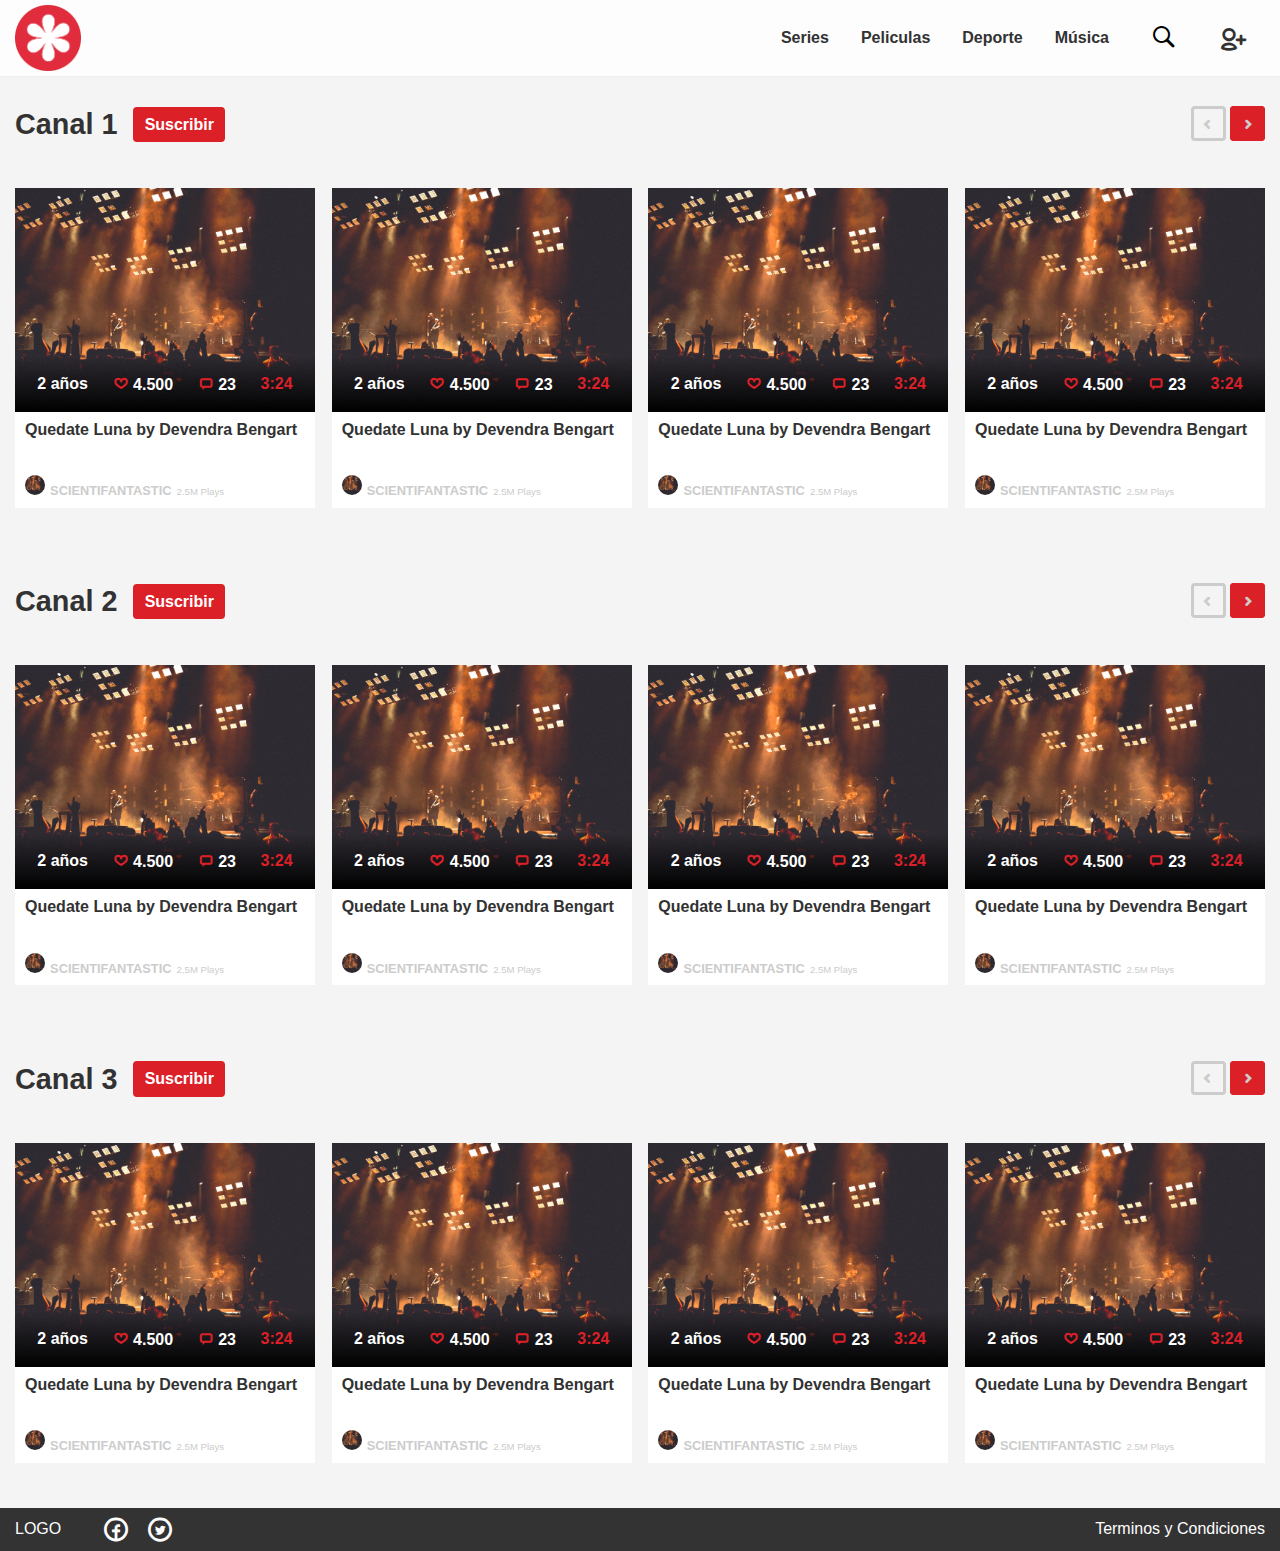
==== canal/index.html @ 80b442c7 "canal incompleto" ====
<!DOCTYPE html>
<html lang="es">
  <head>
    <meta charset="utf-8">
    <meta http-equiv="X-UA-Compatible" content="IE=edge">
    <meta name="viewport" content="width=device-width, initial-scale=1">
    <title>Videoteca</title>

    <!-- estilos -->
    <link rel="stylesheet" href="../styles/style.css">

  </head>
  <body>
    <div class="modal-container hiden" id="modal">
      <div class="modal-box">
        <a class="modal-close" id="modal-close">X</a>
        <img class="modal-logo" src="../images/logo.png" alt="">
        <div class="modal-content">

        <!-- contenido del modal login-->

          <form class="modal-form" action="" method="post">
            <input class="modal-input" type="text" name="name" value="" placeholder="Nombre del usuario">
            <input class="modal-input" type="email" name="name" value="" placeholder="Correo">
            <button class="modal-button" type="submit" name="button">Ingresar</button>
          </form>
          <a href="" class="modal-button modal-button-facebook ">
            <i class="icon-social-facebook"></i>
            Conectar con Facebook
          </a>
          <a href="" class="modal-button modal-button-twitter">
            <i class="icon-social-twitter"></i>
            Conectar con Twitter
          </a>
          <div class="modal-links">
            <a href="#" class="modal-link">No tengo Cuenta</a>
            <a href="#" class="modal-link">Olvide mi Contraseña</a>
          </div>

        <!-- fin contenido del modal login-->

        </div>
      </div>
    </div>

    <header class="header-container">

      <img class="header-logo" src="../images/logo-responsive.png" alt="">

      <div class="header-menus">
        <i class="header-icon header-menu-responsive icon-menu" id="mobile-menu"></i>

        <nav class="header-nav" id="nav-menu">
          <ul class="nav-list">
            <li class="nav-item">
              <a href="#">Series</a>
            </li>
            <li class="nav-item">
              <a href="#">Peliculas</a>
            </li>
            <li class="nav-item">
              <a href="#">Deporte</a>
            </li>
            <li class="nav-item">
              <a href="#">Música</a>
            </li>
          </ul>
        </nav>

        <form action="" class="header-form">
          <input type="text" name="name" value="" class="header-input" id="search-input" placeholder="Buscar">
          <button type="submit" name="button" class="header-button" id="search-button">
            <i class="header-icon icon-search"></i>
          </button>
        </form>

        <i class="header-icon icon-user" id="signin"></i>

      </div>
    </header>

    <div class="app">

      <section class="videos-container">

        <div class="videos-seleccion">
          <div class="videos-title">
            <h2 class="videos-category">Canal 1</h2>
            <a href="#" class="button-primary">Suscribir</a>
          </div>

          <div class="">
            <i class="icon-prev videos-prev"></i>
            <i class="icon-next videos-next "></i>
          </div>
        </div>

        <div class="videos-items">


          <div class="videos-item">
            <div class="videos-item-tape">
              <img src="../images/cover.jpg" class="videos-item-cover" alt="">
              <div class="videos-item-info">
                <span class="videos-item-time">2 años</span>
                <span class="videos-item-likes">
                  <i class="icon-like videos-item-icon"></i>
                  4.500
                </span>
                <span class="videos-item-message">
                  <i class="icon-message videos-item-icon"></i>
                  23
                </span>
                <span class="videos-item-duration">3:24</span>
              </div>
            </div>
            <div class="videos-item-name">
              <h2 class="videos-item-title">Quedate Luna by Devendra Bengart</h2>
              <div class="videos-item-play">
                <img src="../images/cover.jpg" alt="" class="videos-item-avatar">
                <h5 class="videos-item-artist">scientifantastic</h5>
                <span class="videos-item-views">2.5M Plays</span>
              </div>
            </div>
          </div>

          <div class="videos-item">
            <div class="videos-item-tape">
              <img src="../images/cover.jpg" class="videos-item-cover" alt="">
              <div class="videos-item-info">
                <span class="videos-item-time">2 años</span>
                <span class="videos-item-likes">
                  <i class="icon-like videos-item-icon"></i>
                  4.500
                </span>
                <span class="videos-item-message">
                  <i class="icon-message videos-item-icon"></i>
                  23
                </span>
                <span class="videos-item-duration">3:24</span>
              </div>
            </div>
            <div class="videos-item-name">
              <h2 class="videos-item-title">Quedate Luna by Devendra Bengart</h2>
              <div class="videos-item-play">
                <img src="../images/cover.jpg" alt="" class="videos-item-avatar">
                <h5 class="videos-item-artist">scientifantastic</h5>
                <span class="videos-item-views">2.5M Plays</span>
              </div>
            </div>
          </div>

          <div class="videos-item">
            <div class="videos-item-tape">
              <img src="../images/cover.jpg" class="videos-item-cover" alt="">
              <div class="videos-item-info">
                <span class="videos-item-time">2 años</span>
                <span class="videos-item-likes">
                  <i class="icon-like videos-item-icon"></i>
                  4.500
                </span>
                <span class="videos-item-message">
                  <i class="icon-message videos-item-icon"></i>
                  23
                </span>
                <span class="videos-item-duration">3:24</span>
              </div>
            </div>
            <div class="videos-item-name">
              <h2 class="videos-item-title">Quedate Luna by Devendra Bengart</h2>
              <div class="videos-item-play">
                <img src="../images/cover.jpg" alt="" class="videos-item-avatar">
                <h5 class="videos-item-artist">scientifantastic</h5>
                <span class="videos-item-views">2.5M Plays</span>
              </div>
            </div>
          </div>

          <div class="videos-item">
            <div class="videos-item-tape">
              <img src="../images/cover.jpg" class="videos-item-cover" alt="">
              <div class="videos-item-info">
                <span class="videos-item-time">2 años</span>
                <span class="videos-item-likes">
                  <i class="icon-like videos-item-icon"></i>
                  4.500
                </span>
                <span class="videos-item-message">
                  <i class="icon-message videos-item-icon"></i>
                  23
                </span>
                <span class="videos-item-duration">3:24</span>
              </div>
            </div>
            <div class="videos-item-name">
              <h2 class="videos-item-title">Quedate Luna by Devendra Bengart</h2>
              <div class="videos-item-play">
                <img src="../images/cover.jpg" alt="" class="videos-item-avatar">
                <h5 class="videos-item-artist">scientifantastic</h5>
                <span class="videos-item-views">2.5M Plays</span>
              </div>
            </div>
          </div>



        </div>

      </section>

      <section class="videos-container">

        <div class="videos-seleccion">
          <div class="videos-title">
            <h2 class="videos-category">Canal 2</h2>
            <a href="#" class="button-primary">Suscribir</a>
          </div>

          <div class="">
            <i class="icon-prev videos-prev"></i>
            <i class="icon-next videos-next "></i>
          </div>
        </div>

        <div class="videos-items">


          <div class="videos-item">
            <div class="videos-item-tape">
              <img src="../images/cover.jpg" class="videos-item-cover" alt="">
              <div class="videos-item-info">
                <span class="videos-item-time">2 años</span>
                <span class="videos-item-likes">
                  <i class="icon-like videos-item-icon"></i>
                  4.500
                </span>
                <span class="videos-item-message">
                  <i class="icon-message videos-item-icon"></i>
                  23
                </span>
                <span class="videos-item-duration">3:24</span>
              </div>
            </div>
            <div class="videos-item-name">
              <h2 class="videos-item-title">Quedate Luna by Devendra Bengart</h2>
              <div class="videos-item-play">
                <img src="../images/cover.jpg" alt="" class="videos-item-avatar">
                <h5 class="videos-item-artist">scientifantastic</h5>
                <span class="videos-item-views">2.5M Plays</span>
              </div>
            </div>
          </div>

          <div class="videos-item">
            <div class="videos-item-tape">
              <img src="../images/cover.jpg" class="videos-item-cover" alt="">
              <div class="videos-item-info">
                <span class="videos-item-time">2 años</span>
                <span class="videos-item-likes">
                  <i class="icon-like videos-item-icon"></i>
                  4.500
                </span>
                <span class="videos-item-message">
                  <i class="icon-message videos-item-icon"></i>
                  23
                </span>
                <span class="videos-item-duration">3:24</span>
              </div>
            </div>
            <div class="videos-item-name">
              <h2 class="videos-item-title">Quedate Luna by Devendra Bengart</h2>
              <div class="videos-item-play">
                <img src="../images/cover.jpg" alt="" class="videos-item-avatar">
                <h5 class="videos-item-artist">scientifantastic</h5>
                <span class="videos-item-views">2.5M Plays</span>
              </div>
            </div>
          </div>

          <div class="videos-item">
            <div class="videos-item-tape">
              <img src="../images/cover.jpg" class="videos-item-cover" alt="">
              <div class="videos-item-info">
                <span class="videos-item-time">2 años</span>
                <span class="videos-item-likes">
                  <i class="icon-like videos-item-icon"></i>
                  4.500
                </span>
                <span class="videos-item-message">
                  <i class="icon-message videos-item-icon"></i>
                  23
                </span>
                <span class="videos-item-duration">3:24</span>
              </div>
            </div>
            <div class="videos-item-name">
              <h2 class="videos-item-title">Quedate Luna by Devendra Bengart</h2>
              <div class="videos-item-play">
                <img src="../images/cover.jpg" alt="" class="videos-item-avatar">
                <h5 class="videos-item-artist">scientifantastic</h5>
                <span class="videos-item-views">2.5M Plays</span>
              </div>
            </div>
          </div>

          <div class="videos-item">
            <div class="videos-item-tape">
              <img src="../images/cover.jpg" class="videos-item-cover" alt="">
              <div class="videos-item-info">
                <span class="videos-item-time">2 años</span>
                <span class="videos-item-likes">
                  <i class="icon-like videos-item-icon"></i>
                  4.500
                </span>
                <span class="videos-item-message">
                  <i class="icon-message videos-item-icon"></i>
                  23
                </span>
                <span class="videos-item-duration">3:24</span>
              </div>
            </div>
            <div class="videos-item-name">
              <h2 class="videos-item-title">Quedate Luna by Devendra Bengart</h2>
              <div class="videos-item-play">
                <img src="../images/cover.jpg" alt="" class="videos-item-avatar">
                <h5 class="videos-item-artist">scientifantastic</h5>
                <span class="videos-item-views">2.5M Plays</span>
              </div>
            </div>
          </div>



        </div>

      </section>

      <section class="videos-container">

        <div class="videos-seleccion">
          <div class="videos-title">
            <h2 class="videos-category">Canal 3</h2>
            <a href="#" class="button-primary">Suscribir</a>
          </div>

          <div class="">
            <i class="icon-prev videos-prev"></i>
            <i class="icon-next videos-next "></i>
          </div>
        </div>

        <div class="videos-items">


          <div class="videos-item">
            <div class="videos-item-tape">
              <img src="../images/cover.jpg" class="videos-item-cover" alt="">
              <div class="videos-item-info">
                <span class="videos-item-time">2 años</span>
                <span class="videos-item-likes">
                  <i class="icon-like videos-item-icon"></i>
                  4.500
                </span>
                <span class="videos-item-message">
                  <i class="icon-message videos-item-icon"></i>
                  23
                </span>
                <span class="videos-item-duration">3:24</span>
              </div>
            </div>
            <div class="videos-item-name">
              <h2 class="videos-item-title">Quedate Luna by Devendra Bengart</h2>
              <div class="videos-item-play">
                <img src="../images/cover.jpg" alt="" class="videos-item-avatar">
                <h5 class="videos-item-artist">scientifantastic</h5>
                <span class="videos-item-views">2.5M Plays</span>
              </div>
            </div>
          </div>

          <div class="videos-item">
            <div class="videos-item-tape">
              <img src="../images/cover.jpg" class="videos-item-cover" alt="">
              <div class="videos-item-info">
                <span class="videos-item-time">2 años</span>
                <span class="videos-item-likes">
                  <i class="icon-like videos-item-icon"></i>
                  4.500
                </span>
                <span class="videos-item-message">
                  <i class="icon-message videos-item-icon"></i>
                  23
                </span>
                <span class="videos-item-duration">3:24</span>
              </div>
            </div>
            <div class="videos-item-name">
              <h2 class="videos-item-title">Quedate Luna by Devendra Bengart</h2>
              <div class="videos-item-play">
                <img src="../images/cover.jpg" alt="" class="videos-item-avatar">
                <h5 class="videos-item-artist">scientifantastic</h5>
                <span class="videos-item-views">2.5M Plays</span>
              </div>
            </div>
          </div>

          <div class="videos-item">
            <div class="videos-item-tape">
              <img src="../images/cover.jpg" class="videos-item-cover" alt="">
              <div class="videos-item-info">
                <span class="videos-item-time">2 años</span>
                <span class="videos-item-likes">
                  <i class="icon-like videos-item-icon"></i>
                  4.500
                </span>
                <span class="videos-item-message">
                  <i class="icon-message videos-item-icon"></i>
                  23
                </span>
                <span class="videos-item-duration">3:24</span>
              </div>
            </div>
            <div class="videos-item-name">
              <h2 class="videos-item-title">Quedate Luna by Devendra Bengart</h2>
              <div class="videos-item-play">
                <img src="../images/cover.jpg" alt="" class="videos-item-avatar">
                <h5 class="videos-item-artist">scientifantastic</h5>
                <span class="videos-item-views">2.5M Plays</span>
              </div>
            </div>
          </div>

          <div class="videos-item">
            <div class="videos-item-tape">
              <img src="../images/cover.jpg" class="videos-item-cover" alt="">
              <div class="videos-item-info">
                <span class="videos-item-time">2 años</span>
                <span class="videos-item-likes">
                  <i class="icon-like videos-item-icon"></i>
                  4.500
                </span>
                <span class="videos-item-message">
                  <i class="icon-message videos-item-icon"></i>
                  23
                </span>
                <span class="videos-item-duration">3:24</span>
              </div>
            </div>
            <div class="videos-item-name">
              <h2 class="videos-item-title">Quedate Luna by Devendra Bengart</h2>
              <div class="videos-item-play">
                <img src="../images/cover.jpg" alt="" class="videos-item-avatar">
                <h5 class="videos-item-artist">scientifantastic</h5>
                <span class="videos-item-views">2.5M Plays</span>
              </div>
            </div>
          </div>



        </div>

      </section>




    </div>

    <footer class="footer-container">
      <div class="footer-left">
        <a href="#" class="footer-logo">
          LOGO
        </a>

        <a href="#">
          <i class="footer-icon icon-facebook"></i>
        </a>

        <a href="#">
          <i class="footer-icon icon-twitter"></i>
        </a>
      </div>

      <div class="footer-right">
        <a href="#" class="footer-terminos">Terminos y Condiciones </a>
      </div>


    </footer>

  <script type="text/javascript" src="../js/app.js"></script>
  </body>
</html>
---- styles/style.css ----
@import "./icomoon/style.css";
html,
body,
div,
span,
applet,
object,
iframe,
h1,
h2,
h3,
h4,
h5,
h6,
p,
blockquote,
pre,
a,
abbr,
acronym,
address,
big,
cite,
code,
del,
dfn,
em,
img,
ins,
kbd,
q,
s,
samp,
small,
strike,
strong,
sub,
sup,
tt,
var,
b,
u,
i,
center,
dl,
dt,
dd,
ol,
ul,
li,
fieldset,
form,
label,
legend,
table,
caption,
tbody,
tfoot,
thead,
tr,
th,
td,
article,
aside,
canvas,
details,
embed,
figure,
figcaption,
footer,
header,
hgroup,
menu,
nav,
output,
ruby,
section,
summary,
time,
mark,
audio,
video {
  margin: 0;
  padding: 0;
  border: 0;
  font-size: 100%;
  font: inherit;
  vertical-align: baseline;
}
article,
aside,
details,
figcaption,
figure,
footer,
header,
hgroup,
menu,
nav,
section {
  display: block;
}
body {
  line-height: 1;
}
ol,
ul {
  list-style: none;
}
blockquote,
q {
  quotes: none;
}
blockquote:before,
blockquote:after,
q:before,
q:after {
  content: '';
  content: none;
}
table {
  border-collapse: collapse;
  border-spacing: 0;
}
a {
  color: inherit;
  text-decoration: none;
}
*,
*:before,
*:after {
  box-sizing: border-box;
}
body {
  font-family: sans-serif;
  font-size: 16px;
  color: #323232;
  background: #f4f4f4;
  position: relative;
}
.button-primary {
  background: #dc2028;
  padding: 0.6em 0.7em;
  border-radius: 4px;
  font-weight: bold;
  color: #fff;
  border: none;
  margin: 0 1em;
}
.header-container {
  height: 76px;
  background: #fdfdfd;
  padding: 5px 15px;
  position: relative;
  display: -webkit-box;
  display: -webkit-flex;
  display: -ms-flexbox;
  display: flex;
  -webkit-box-pack: justify;
  -webkit-justify-content: space-between;
      -ms-flex-pack: justify;
          justify-content: space-between;
  -webkit-box-align: center;
  -webkit-align-items: center;
      -ms-flex-align: center;
          align-items: center;
  box-shadow: 0 0 1px rgba(0,0,0,0.15);
}
.header-menus {
  display: -webkit-box;
  display: -webkit-flex;
  display: -ms-flexbox;
  display: flex;
}
.header-logo {
  width: auto;
  height: 100%;
}
.header-icon {
  padding: 0.5em;
  font-size: 2em;
  cursor: pointer;
}
.header-form {
  display: -webkit-box;
  display: -webkit-flex;
  display: -ms-flexbox;
  display: flex;
  -webkit-box-align: center;
  -webkit-align-items: center;
      -ms-flex-align: center;
          align-items: center;
}
.header-input {
  line-height: 1.5em;
  border: none;
  display: none;
  background: #fff;
}
.header-input:focus {
  outline-style: none;
}
.header-button {
  background: transparent;
  border: none;
  cursor: pointer;
  font-size: 1em;
}
.header-button:focus {
  outline-style: none;
}
.header-menu-responsive {
  -webkit-box-ordinal-group: 2;
  -webkit-order: 1;
      -ms-flex-order: 1;
          order: 1;
}
@media screen and (min-width: 769px) {
  .header-menu-responsive {
    display: none;
  }
}
.header-nav {
  background: #fdfdfd;
  position: absolute;
  z-index: 10000;
  top: 76px;
  left: 0;
  width: 100%;
  display: none;
}
@media screen and (min-width: 769px) {
  .header-nav {
    display: -webkit-box;
    display: -webkit-flex;
    display: -ms-flexbox;
    display: flex;
    -webkit-box-align: center;
    -webkit-align-items: center;
        -ms-flex-align: center;
            align-items: center;
    position: static;
  }
}
.nav-list {
  display: -webkit-box;
  display: -webkit-flex;
  display: -ms-flexbox;
  display: flex;
  -webkit-box-orient: vertical;
  -webkit-box-direction: normal;
  -webkit-flex-direction: column;
      -ms-flex-direction: column;
          flex-direction: column;
  -webkit-box-align: center;
  -webkit-align-items: center;
      -ms-flex-align: center;
          align-items: center;
  -webkit-box-pack: center;
  -webkit-justify-content: center;
      -ms-flex-pack: center;
          justify-content: center;
}
@media screen and (min-width: 769px) {
  .nav-list {
    -webkit-box-orient: horizontal;
    -webkit-box-direction: normal;
    -webkit-flex-direction: row;
        -ms-flex-direction: row;
            flex-direction: row;
  }
}
.nav-item {
  width: 100%;
  text-align: center;
}
.nav-item a {
  display: block;
  cursor: pointer;
  padding: 1em;
  font-weight: 600;
}
.nav-item a:hover {
  background: #cacaca;
}
.nav-item a:active {
  color: #dc2028;
}
.show {
  display: block;
}
.footer-container {
  display: -webkit-box;
  display: -webkit-flex;
  display: -ms-flexbox;
  display: flex;
  -webkit-box-pack: justify;
  -webkit-justify-content: space-between;
      -ms-flex-pack: justify;
          justify-content: space-between;
  -webkit-box-align: center;
  -webkit-align-items: center;
      -ms-flex-align: center;
          align-items: center;
  padding: 5px 15px;
  background: #333;
}
.footer-left,
.footer-right {
  display: -webkit-box;
  display: -webkit-flex;
  display: -ms-flexbox;
  display: flex;
  -webkit-box-align: center;
  -webkit-align-items: center;
      -ms-flex-align: center;
          align-items: center;
}
.footer-logo,
.footer-terminos,
.footer-icon {
  color: #fefefe;
}
.footer-icon {
  padding: 0.2em;
  font-size: 2em;
}
.footer-logo {
  padding-right: 2em;
}
.footer-terminos {
  text-align: right;
}
.hero-container {
  width: 100%;
  min-height: 80vh;
  max-height: 500px;
  overflow: hidden;
  background: #111;
  position: relative;
}
.hero-cover {
  width: 200%;
  height: 100%;
}
@media screen and (min-width: 769px) {
  .hero-cover {
    width: 100%;
  }
}
.hero-cover img {
  width: 100%;
  height: 100%;
}
.hero-play {
  position: absolute;
  z-index: 100;
  top: 50%;
  left: 50%;
  -webkit-transform: translate(-50%, -50%);
      -ms-transform: translate(-50%, -50%);
          transform: translate(-50%, -50%);
  font-size: 6em;
  cursor: pointer;
  color: #dc2028;
  box-shadow: inset 0 0 0.7em #dc2028;
  padding: 0;
  border-radius: 50%;
}
.hero-bottom {
  position: absolute;
  bottom: 0;
  left: 0;
  width: 100%;
  height: 80px;
  background: -webkit-linear-gradient(bottom, #000, rgba(0,0,0,0));
  background: linear-gradient(to top, #000, rgba(0,0,0,0));
  display: -webkit-box;
  display: -webkit-flex;
  display: -ms-flexbox;
  display: flex;
  -webkit-box-pack: justify;
  -webkit-justify-content: space-between;
      -ms-flex-pack: justify;
          justify-content: space-between;
  -webkit-box-align: end;
  -webkit-align-items: flex-end;
      -ms-flex-align: end;
          align-items: flex-end;
  padding: 15px;
}
.video-artist {
  color: #dc2028;
  font-weight: bold;
  font-size: 1em;
  padding: 0.3em 0;
}
@media screen and (min-width: 769px) {
  .video-artist {
    font-size: 1.5em;
  }
}
.video-name {
  color: #fff;
  font-size: 1.5em;
  font-weight: bold;
}
@media screen and (min-width: 769px) {
  .video-name {
    font-size: 2.5em;
  }
}
.video-options {
  display: -webkit-box;
  display: -webkit-flex;
  display: -ms-flexbox;
  display: flex;
  -webkit-box-align: center;
  -webkit-align-items: center;
      -ms-flex-align: center;
          align-items: center;
  -webkit-box-pack: end;
  -webkit-justify-content: flex-end;
      -ms-flex-pack: end;
          justify-content: flex-end;
}
.video-genere {
  color: #dc2028;
  border: 2px solid;
  padding: 0.4em 0.8em;
  border-radius: 8px;
  margin: 0px 0.5em;
}
.video-views,
.video-likes {
  cursor: pointer;
  color: #dc2028;
  font-size: 2em;
  margin: 0 0.5em;
}
.video-points {
  margin: 0.5em;
}
.video-point {
  color: #dc2028;
  margin: 0.2em;
  cursor: pointer;
  border-radius: 50%;
}
.video-point_active {
  background: #dc2028;
}
.player-container {
  width: 80%;
  height: 100%;
  position: relative;
  top: 50%;
  left: 50%;
  -webkit-transform: translate(-50%, -50%);
      -ms-transform: translate(-50%, -50%);
          transform: translate(-50%, -50%);
  background: #ddd;
}
.player-container video {
  width: 100%;
  height: 100%;
}
.hiden {
  display: none;
}
.videos-container {
  padding: 15px;
}
.videos-seleccion {
  display: -webkit-box;
  display: -webkit-flex;
  display: -ms-flexbox;
  display: flex;
  -webkit-box-pack: justify;
  -webkit-justify-content: space-between;
      -ms-flex-pack: justify;
          justify-content: space-between;
  -webkit-box-align: center;
  -webkit-align-items: center;
      -ms-flex-align: center;
          align-items: center;
  padding: 1em 0;
}
.videos-title {
  display: -webkit-box;
  display: -webkit-flex;
  display: -ms-flexbox;
  display: flex;
  -webkit-box-align: center;
  -webkit-align-items: center;
      -ms-flex-align: center;
          align-items: center;
}
.videos-category {
  font-size: 1.8em;
  font-weight: bold;
}
.videos-prev {
  padding: 0.4em;
  border: 3px solid #ccc;
  border-radius: 4px;
  color: #ccc;
  cursor: pointer;
}
.videos-next {
  padding: 0.4em;
  border: 3px solid #dc2028;
  border-radius: 4px;
  color: #ccc;
  background: #dc2028;
  cursor: pointer;
}
.videos-items {
  display: -webkit-box;
  display: -webkit-flex;
  display: -ms-flexbox;
  display: flex;
  -webkit-justify-content: space-around;
      -ms-flex-pack: distribute;
          justify-content: space-around;
  -webkit-flex-wrap: wrap;
      -ms-flex-wrap: wrap;
          flex-wrap: wrap;
  margin: 15px 0;
}
@media screen and (min-width: 769px) {
  .videos-items {
    -webkit-box-pack: justify;
    -webkit-justify-content: space-between;
        -ms-flex-pack: justify;
            justify-content: space-between;
  }
}
.videos-item {
  background: #fff;
  width: 300px;
  height: 320px;
  margin: 15px 0;
}
.videos-item-tape {
  width: 100%;
  height: 70%;
  position: relative;
}
.videos-item-cover {
  width: 100%;
  height: 100%;
}
.videos-item-info {
  position: absolute;
  bottom: 0px;
  width: 100%;
  height: 25%;
  background: -webkit-linear-gradient(bottom, #000, rgba(0,0,0,0));
  background: linear-gradient(to top, #000, rgba(0,0,0,0));
  display: -webkit-box;
  display: -webkit-flex;
  display: -ms-flexbox;
  display: flex;
  -webkit-justify-content: space-around;
      -ms-flex-pack: distribute;
          justify-content: space-around;
  -webkit-box-align: center;
  -webkit-align-items: center;
      -ms-flex-align: center;
          align-items: center;
  padding: 0 10px;
}
.videos-item-time,
.videos-item-likes,
.videos-item-message {
  font-weight: bold;
  color: #fff;
}
.videos-item-icon {
  color: #dc2028;
}
.videos-item-duration {
  color: #dc2028;
  font-weight: bold;
}
.videos-item-name {
  padding: 10px;
  height: 30%;
  display: -webkit-box;
  display: -webkit-flex;
  display: -ms-flexbox;
  display: flex;
  -webkit-box-orient: vertical;
  -webkit-box-direction: normal;
  -webkit-flex-direction: column;
      -ms-flex-direction: column;
          flex-direction: column;
  -webkit-box-pack: justify;
  -webkit-justify-content: space-between;
      -ms-flex-pack: justify;
          justify-content: space-between;
}
.videos-item-title {
  font-weight: bold;
}
.videos-item-avatar {
  width: 20px;
  height: 20px;
  border-radius: 50%;
}
.videos-item-artist {
  color: #ccc;
  text-transform: uppercase;
  font-size: 0.8em;
  font-weight: bold;
  margin: 0 0.4em;
}
.videos-item-views {
  color: #ccc;
  font-size: 0.6em;
}
.videos-item-play {
  display: -webkit-box;
  display: -webkit-flex;
  display: -ms-flexbox;
  display: flex;
  -webkit-box-align: baseline;
  -webkit-align-items: baseline;
      -ms-flex-align: baseline;
          align-items: baseline;
}
.modal-container {
  position: fixed;
  width: 100%;
  height: 100vh;
  background: rgba(0,0,0,0.7);
  z-index: 200000;
}
.modal-box {
  display: -webkit-box;
  display: -webkit-flex;
  display: -ms-flexbox;
  display: flex;
  -webkit-box-orient: vertical;
  -webkit-box-direction: normal;
  -webkit-flex-direction: column;
      -ms-flex-direction: column;
          flex-direction: column;
  -webkit-box-align: stretch;
  -webkit-align-items: stretch;
      -ms-flex-align: stretch;
          align-items: stretch;
  -webkit-box-pack: start;
  -webkit-justify-content: flex-start;
      -ms-flex-pack: start;
          justify-content: flex-start;
  position: absolute;
  top: 50%;
  left: 50%;
  -webkit-transform: translate(-50%, -50%);
      -ms-transform: translate(-50%, -50%);
          transform: translate(-50%, -50%);
  width: 350px;
  min-height: 200px;
  background: #fff;
}
.modal-content {
  display: -webkit-box;
  display: -webkit-flex;
  display: -ms-flexbox;
  display: flex;
  -webkit-box-orient: vertical;
  -webkit-box-direction: normal;
  -webkit-flex-direction: column;
      -ms-flex-direction: column;
          flex-direction: column;
  -webkit-box-align: stretch;
  -webkit-align-items: stretch;
      -ms-flex-align: stretch;
          align-items: stretch;
  -webkit-box-pack: center;
  -webkit-justify-content: center;
      -ms-flex-pack: center;
          justify-content: center;
  padding: 20px 25px;
  width: 100%;
  height: 100%;
}
.modal-close {
  cursor: pointer;
  position: absolute;
  top: 0%;
  right: 0%;
  font-weight: bold;
  padding: 1em;
}
.modal-logo {
  width: 180px;
  height: auto;
  padding: 1.5em 1em;
  margin: 0 auto;
  -webkit-align-self: center;
      -ms-flex-item-align: center;
          align-self: center;
}
.modal-text {
  font-weight: bold;
  font-size: 0.8em;
  line-height: 1.5em;
  margin: 10px 0;
}
.modal-form {
  display: -webkit-box;
  display: -webkit-flex;
  display: -ms-flexbox;
  display: flex;
  -webkit-box-orient: vertical;
  -webkit-box-direction: normal;
  -webkit-flex-direction: column;
      -ms-flex-direction: column;
          flex-direction: column;
}
.modal-input {
  width: 100%;
  margin: 5px 0;
  padding: 0.5em;
  border: 1px solid #ccc;
  border-radius: 4px;
}
.modal-button {
  color: #fff;
  font-weight: bold;
  font-size: 0.9em;
  background: #dc2028;
  border: none;
  margin: 5px 0;
  border-radius: 5px;
  padding: 0.7em 0;
}
.modal-button:hover {
  background: #e86167;
}
.modal-button i {
  font-size: 1.2em;
  padding: 0 0.3em;
}
.modal-button-facebook,
.modal-button-twitter {
  display: -webkit-box;
  display: -webkit-flex;
  display: -ms-flexbox;
  display: flex;
  -webkit-box-pack: start;
  -webkit-justify-content: flex-start;
      -ms-flex-pack: start;
          justify-content: flex-start;
  -webkit-box-align: center;
  -webkit-align-items: center;
      -ms-flex-align: center;
          align-items: center;
  padding-left: 15%;
}
.modal-button-facebook {
  background: #3b5998;
}
.modal-button-facebook:hover {
  background: #6886c4;
}
.modal-button-twitter {
  background: #55acee;
}
.modal-button-twitter:hover {
  background: #88c5f3;
}
.modal-links {
  display: -webkit-box;
  display: -webkit-flex;
  display: -ms-flexbox;
  display: flex;
  -webkit-justify-content: space-around;
      -ms-flex-pack: distribute;
          justify-content: space-around;
  margin: 5px 0;
}
.modal-link {
  color: #aaa;
  font-weight: bold;
  font-size: 0.8em;
  padding: 0.5em;
  padding-top: 15px;
}
.modal-link:hover {
  color: inherit;
}
.terminos-container {
  width: 100%;
}
.terminos-title {
  background: #dc2028;
  padding: 1.5em 15px;
  color: #fff;
  font-weight: bold;
  font-size: 1.5em;
}
.terminos-term {
  padding: 15px;
}
.terminos-term-number {
  color: #dc2028;
  font-weight: bold;
  font-size: 0.8em;
  padding-bottom: 5px;
}
.terminos-term-title {
  font-weight: bold;
  font-size: 1.2em;
  padding-bottom: 5px;
}
.terminos-term-text {
  color: #777;
}
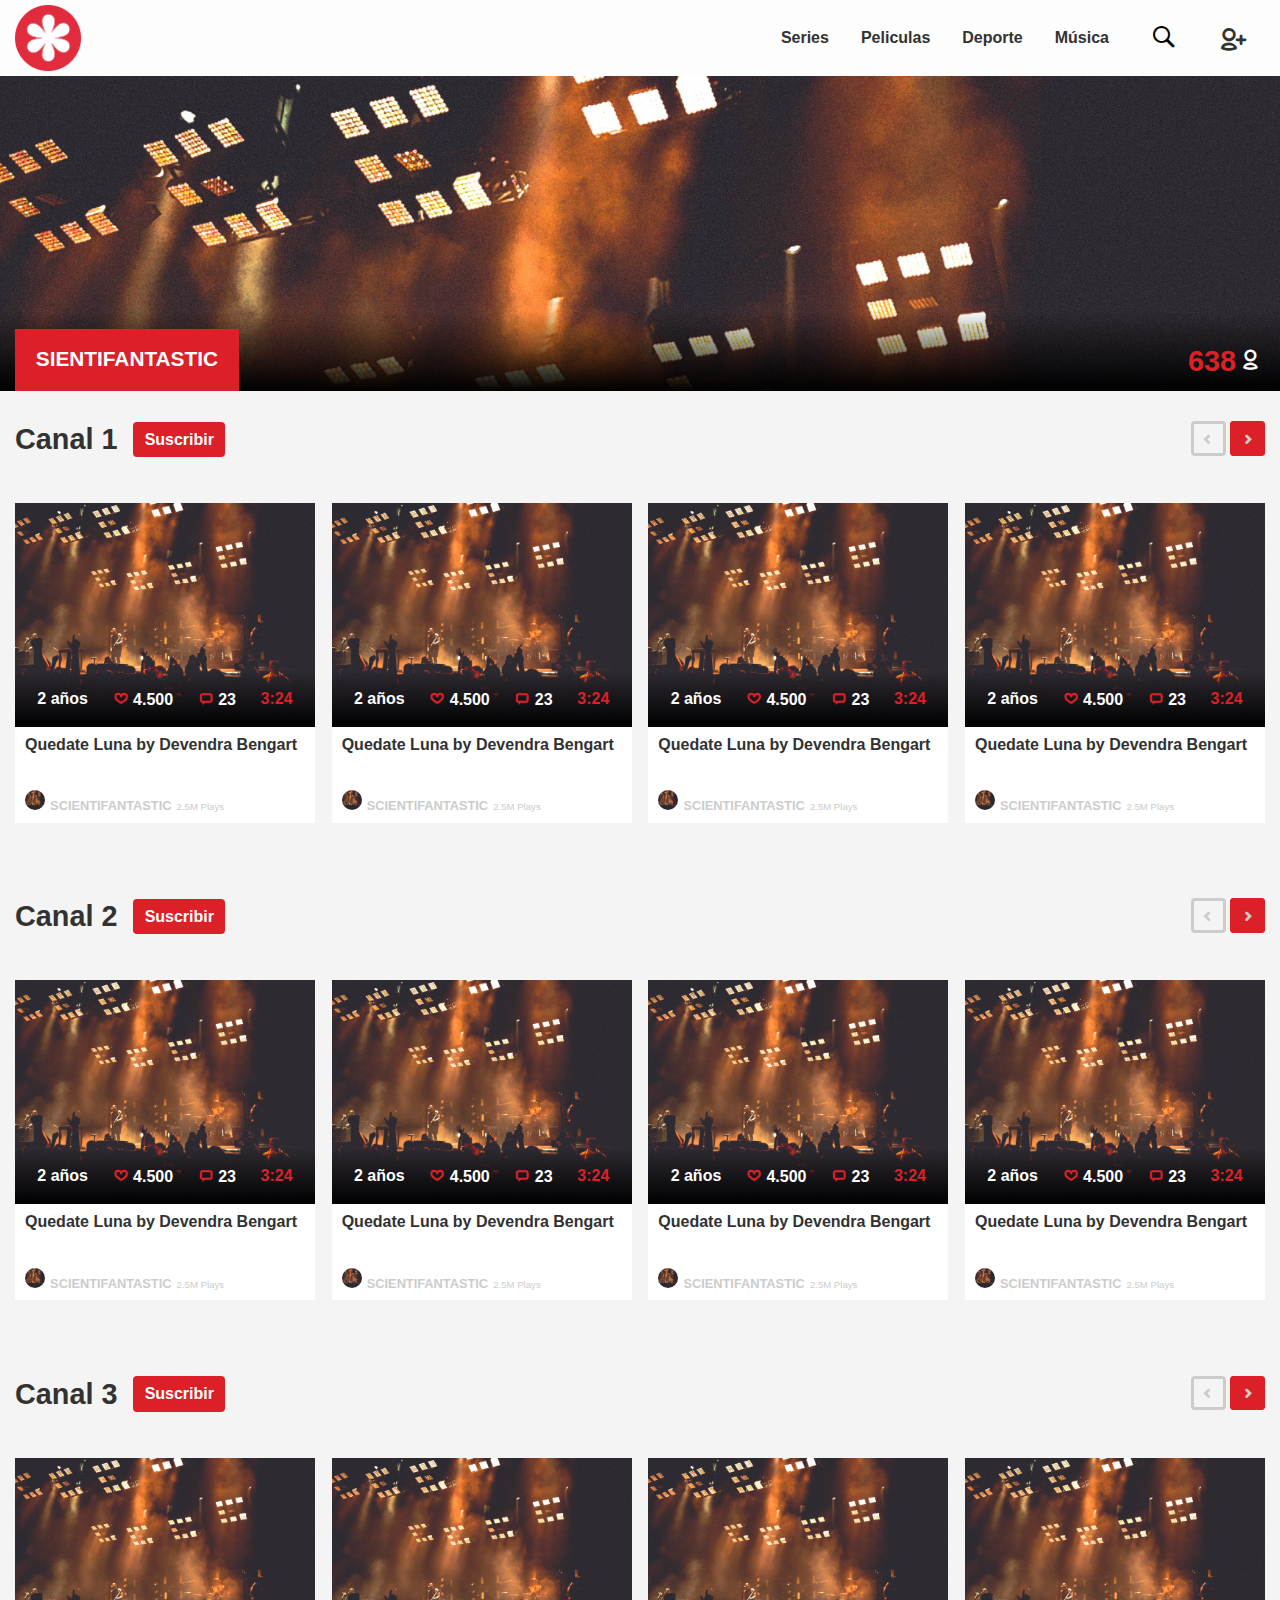
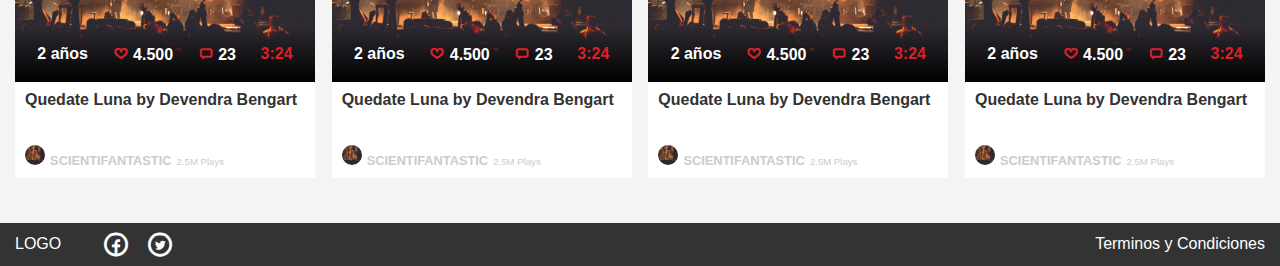
==== commit 404f0dce: "canal" ====
--- a/canal/index.html
+++ b/canal/index.html
@@ -81,6 +81,26 @@
 
     <div class="app">
 
+      <section class="hero-container hero-medium">
+        <div class="hero-cover" id="hero-cover">
+          <img src="../images/cover.jpg" alt="">
+        </div>
+
+        <div class="hero-bottom">
+          <div class="video-left">
+            <spam class="video-canal">Sientifantastic</spam>
+
+          </div>
+          <div class="video-right">
+            <div class="video-text">638</div>
+            <i class="icon-user-only video-icon"></i>
+          </div>
+
+
+        </div>
+
+      </section>
+
       <section class="videos-container">
 
         <div class="videos-seleccion">
--- a/styles/style.css
+++ b/styles/style.css
@@ -333,11 +333,17 @@
 }
 .hero-container {
   width: 100%;
-  min-height: 80vh;
-  max-height: 500px;
   overflow: hidden;
   background: #111;
   position: relative;
+}
+.hero-medium {
+  min-height: 35vh;
+  max-height: 300px;
+}
+.hero-large {
+  min-height: 80vh;
+  max-height: 500px;
 }
 .hero-cover {
   width: 200%;
@@ -449,6 +455,58 @@
 }
 .video-point_active {
   background: #dc2028;
+}
+.video-left {
+  width: 60%;
+  display: -webkit-box;
+  display: -webkit-flex;
+  display: -ms-flexbox;
+  display: flex;
+  -webkit-box-align: center;
+  -webkit-align-items: center;
+      -ms-flex-align: center;
+          align-items: center;
+  -webkit-box-pack: start;
+  -webkit-justify-content: flex-start;
+      -ms-flex-pack: start;
+          justify-content: flex-start;
+  -webkit-flex-wrap: wrap;
+      -ms-flex-wrap: wrap;
+          flex-wrap: wrap;
+}
+.video-canal {
+  position: absolute;
+  bottom: 0;
+  left: 15px;
+  background: #dc2028;
+  text-transform: uppercase;
+  padding: 1em;
+  font-weight: bold;
+  color: #fff;
+  font-size: 1.3em;
+}
+.video-right {
+  display: -webkit-box;
+  display: -webkit-flex;
+  display: -ms-flexbox;
+  display: flex;
+  -webkit-box-align: baseline;
+  -webkit-align-items: baseline;
+      -ms-flex-align: baseline;
+          align-items: baseline;
+  -webkit-box-pack: end;
+  -webkit-justify-content: flex-end;
+      -ms-flex-pack: end;
+          justify-content: flex-end;
+}
+.video-text {
+  color: #dc2028;
+  font-size: 1.8em;
+  font-weight: bold;
+}
+.video-icon {
+  font-size: 1.8em;
+  color: #fff;
 }
 .player-container {
   width: 80%;
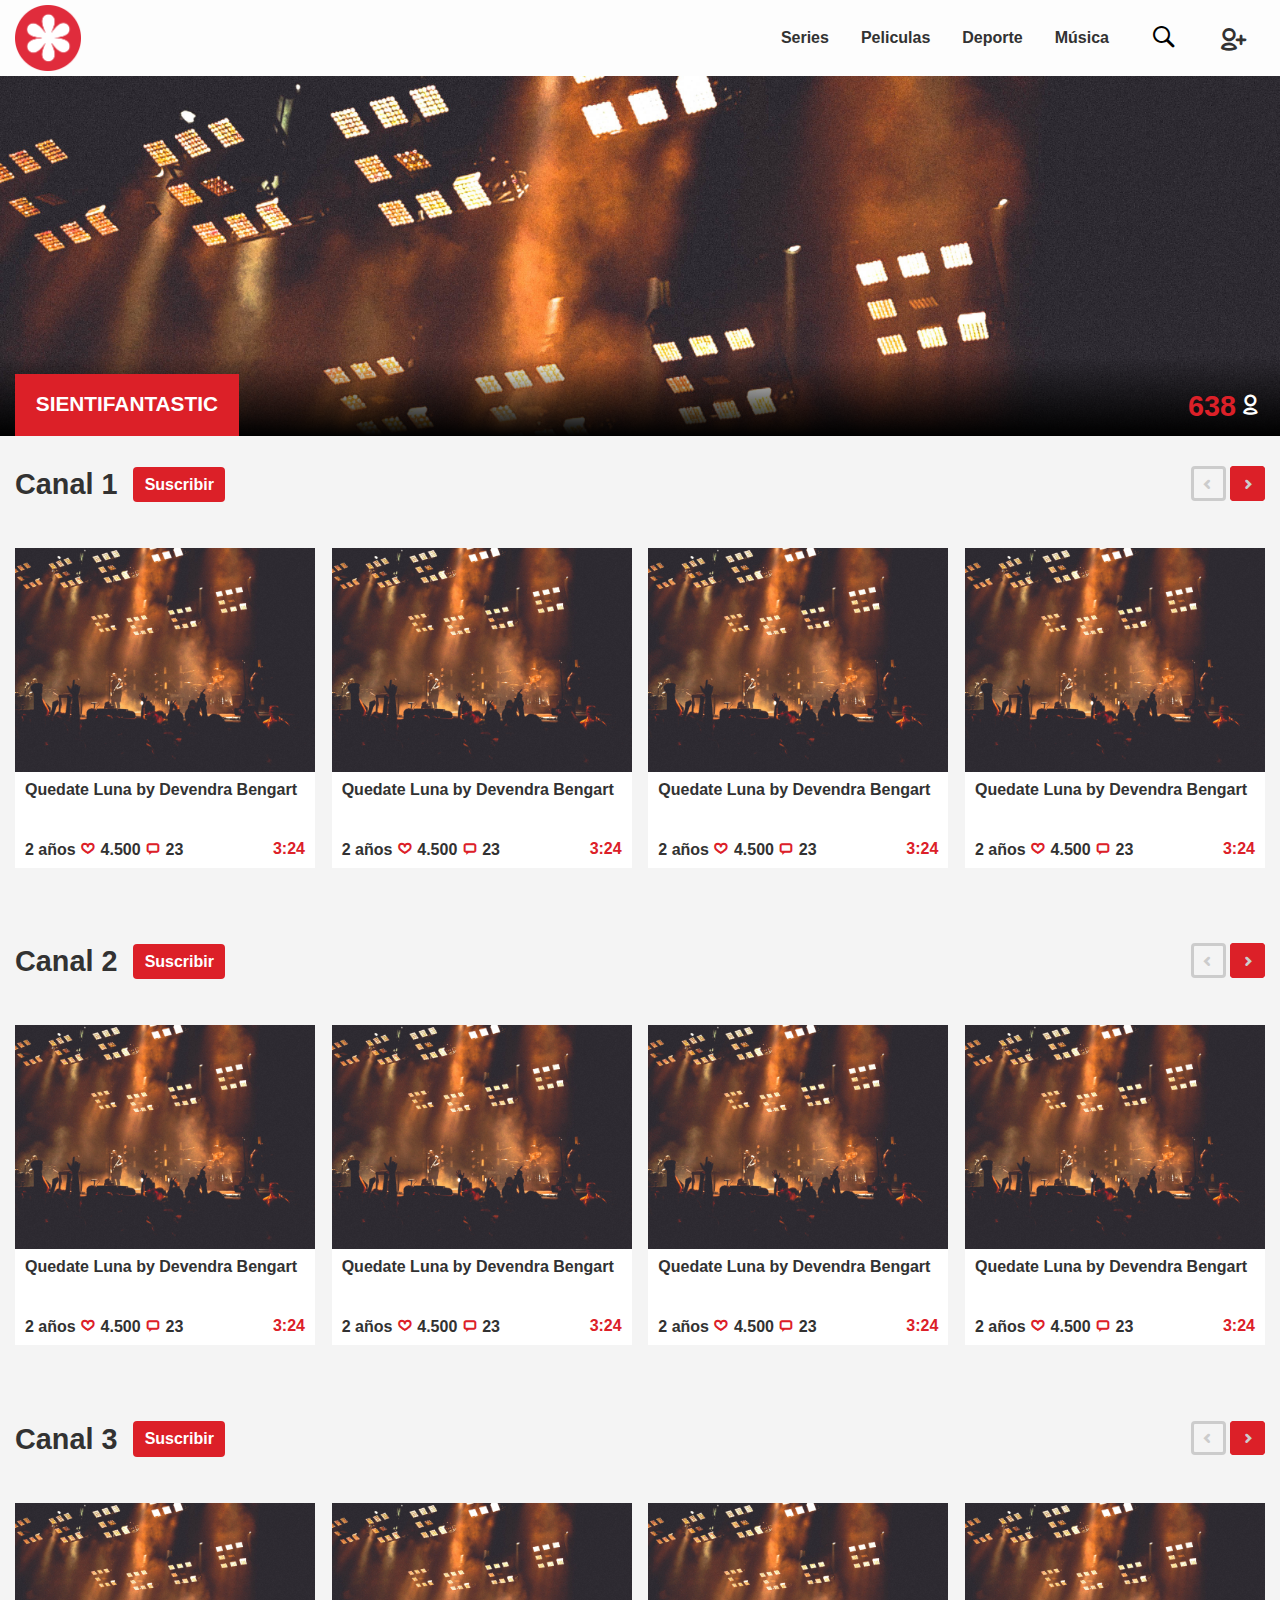
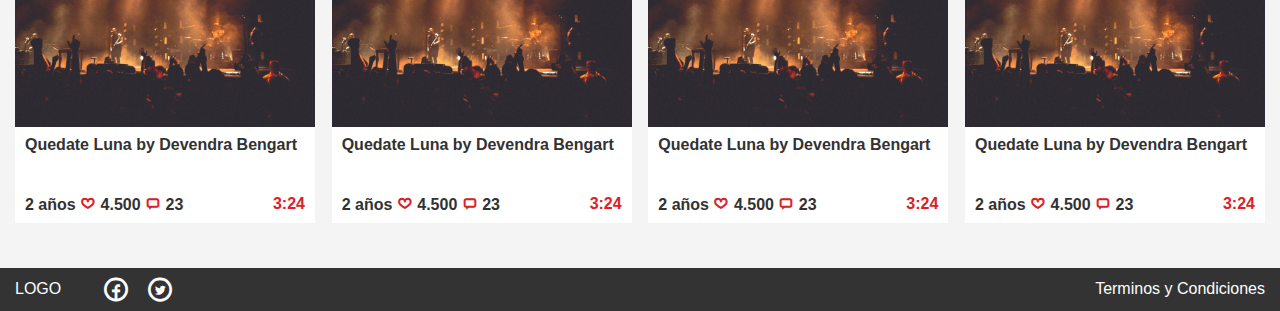
==== commit cc5555cf: "fixed video thumbnail" ====
--- a/canal/index.html
+++ b/canal/index.html
@@ -81,6 +81,8 @@
 
     <div class="app">
 
+      <!-- hero canal -->
+
       <section class="hero-container hero-medium">
         <div class="hero-cover" id="hero-cover">
           <img src="../images/cover.jpg" alt="">
@@ -95,11 +97,10 @@
             <div class="video-text">638</div>
             <i class="icon-user-only video-icon"></i>
           </div>
-
-
-        </div>
-
+        </div>
       </section>
+
+      <!-- fin hero canal -->
 
       <section class="videos-container">
 
@@ -121,108 +122,106 @@
           <div class="videos-item">
             <div class="videos-item-tape">
               <img src="../images/cover.jpg" class="videos-item-cover" alt="">
-              <div class="videos-item-info">
-                <span class="videos-item-time">2 años</span>
-                <span class="videos-item-likes">
-                  <i class="icon-like videos-item-icon"></i>
-                  4.500
-                </span>
-                <span class="videos-item-message">
-                  <i class="icon-message videos-item-icon"></i>
-                  23
-                </span>
-                <span class="videos-item-duration">3:24</span>
-              </div>
-            </div>
-            <div class="videos-item-name">
-              <h2 class="videos-item-title">Quedate Luna by Devendra Bengart</h2>
-              <div class="videos-item-play">
-                <img src="../images/cover.jpg" alt="" class="videos-item-avatar">
-                <h5 class="videos-item-artist">scientifantastic</h5>
-                <span class="videos-item-views">2.5M Plays</span>
-              </div>
-            </div>
-          </div>
-
-          <div class="videos-item">
-            <div class="videos-item-tape">
-              <img src="../images/cover.jpg" class="videos-item-cover" alt="">
-              <div class="videos-item-info">
-                <span class="videos-item-time">2 años</span>
-                <span class="videos-item-likes">
-                  <i class="icon-like videos-item-icon"></i>
-                  4.500
-                </span>
-                <span class="videos-item-message">
-                  <i class="icon-message videos-item-icon"></i>
-                  23
-                </span>
-                <span class="videos-item-duration">3:24</span>
-              </div>
-            </div>
-            <div class="videos-item-name">
-              <h2 class="videos-item-title">Quedate Luna by Devendra Bengart</h2>
-              <div class="videos-item-play">
-                <img src="../images/cover.jpg" alt="" class="videos-item-avatar">
-                <h5 class="videos-item-artist">scientifantastic</h5>
-                <span class="videos-item-views">2.5M Plays</span>
-              </div>
-            </div>
-          </div>
-
-          <div class="videos-item">
-            <div class="videos-item-tape">
-              <img src="../images/cover.jpg" class="videos-item-cover" alt="">
-              <div class="videos-item-info">
-                <span class="videos-item-time">2 años</span>
-                <span class="videos-item-likes">
-                  <i class="icon-like videos-item-icon"></i>
-                  4.500
-                </span>
-                <span class="videos-item-message">
-                  <i class="icon-message videos-item-icon"></i>
-                  23
-                </span>
-                <span class="videos-item-duration">3:24</span>
-              </div>
-            </div>
-            <div class="videos-item-name">
-              <h2 class="videos-item-title">Quedate Luna by Devendra Bengart</h2>
-              <div class="videos-item-play">
-                <img src="../images/cover.jpg" alt="" class="videos-item-avatar">
-                <h5 class="videos-item-artist">scientifantastic</h5>
-                <span class="videos-item-views">2.5M Plays</span>
-              </div>
-            </div>
-          </div>
-
-          <div class="videos-item">
-            <div class="videos-item-tape">
-              <img src="../images/cover.jpg" class="videos-item-cover" alt="">
-              <div class="videos-item-info">
-                <span class="videos-item-time">2 años</span>
-                <span class="videos-item-likes">
-                  <i class="icon-like videos-item-icon"></i>
-                  4.500
-                </span>
-                <span class="videos-item-message">
-                  <i class="icon-message videos-item-icon"></i>
-                  23
-                </span>
-                <span class="videos-item-duration">3:24</span>
-              </div>
-            </div>
-            <div class="videos-item-name">
-              <h2 class="videos-item-title">Quedate Luna by Devendra Bengart</h2>
-              <div class="videos-item-play">
-                <img src="../images/cover.jpg" alt="" class="videos-item-avatar">
-                <h5 class="videos-item-artist">scientifantastic</h5>
-                <span class="videos-item-views">2.5M Plays</span>
-              </div>
-            </div>
-          </div>
-
-
+
+            </div>
+            <div class="videos-item-name">
+              <h2 class="videos-item-title">Quedate Luna by Devendra Bengart</h2>
+              <div class="videos-item-info">
+                <div>
+                  <span class="videos-item-time">2 años</span>
+                  <span class="videos-item-likes">
+                    <i class="icon-like videos-item-icon"></i>
+                    4.500
+                  </span>
+                  <span class="videos-item-message">
+                    <i class="icon-message videos-item-icon"></i>
+                    23
+                  </span>
+                  </div>
+                <div>
+                  <span class="videos-item-duration">3:24</span>
+                </div>
+              </div>
+            </div>
+          </div>
+
+          <div class="videos-item">
+            <div class="videos-item-tape">
+              <img src="../images/cover.jpg" class="videos-item-cover" alt="">
+
+            </div>
+            <div class="videos-item-name">
+              <h2 class="videos-item-title">Quedate Luna by Devendra Bengart</h2>
+              <div class="videos-item-info">
+                <div>
+                  <span class="videos-item-time">2 años</span>
+                  <span class="videos-item-likes">
+                    <i class="icon-like videos-item-icon"></i>
+                    4.500
+                  </span>
+                  <span class="videos-item-message">
+                    <i class="icon-message videos-item-icon"></i>
+                    23
+                  </span>
+                  </div>
+                <div>
+                  <span class="videos-item-duration">3:24</span>
+                </div>
+              </div>
+            </div>
+          </div>
+
+          <div class="videos-item">
+            <div class="videos-item-tape">
+              <img src="../images/cover.jpg" class="videos-item-cover" alt="">
+
+            </div>
+            <div class="videos-item-name">
+              <h2 class="videos-item-title">Quedate Luna by Devendra Bengart</h2>
+              <div class="videos-item-info">
+                <div>
+                  <span class="videos-item-time">2 años</span>
+                  <span class="videos-item-likes">
+                    <i class="icon-like videos-item-icon"></i>
+                    4.500
+                  </span>
+                  <span class="videos-item-message">
+                    <i class="icon-message videos-item-icon"></i>
+                    23
+                  </span>
+                  </div>
+                <div>
+                  <span class="videos-item-duration">3:24</span>
+                </div>
+              </div>
+            </div>
+          </div>
+
+          <div class="videos-item">
+            <div class="videos-item-tape">
+              <img src="../images/cover.jpg" class="videos-item-cover" alt="">
+
+            </div>
+            <div class="videos-item-name">
+              <h2 class="videos-item-title">Quedate Luna by Devendra Bengart</h2>
+              <div class="videos-item-info">
+                <div>
+                  <span class="videos-item-time">2 años</span>
+                  <span class="videos-item-likes">
+                    <i class="icon-like videos-item-icon"></i>
+                    4.500
+                  </span>
+                  <span class="videos-item-message">
+                    <i class="icon-message videos-item-icon"></i>
+                    23
+                  </span>
+                  </div>
+                <div>
+                  <span class="videos-item-duration">3:24</span>
+                </div>
+              </div>
+            </div>
+          </div>
 
         </div>
 
@@ -248,107 +247,106 @@
           <div class="videos-item">
             <div class="videos-item-tape">
               <img src="../images/cover.jpg" class="videos-item-cover" alt="">
-              <div class="videos-item-info">
-                <span class="videos-item-time">2 años</span>
-                <span class="videos-item-likes">
-                  <i class="icon-like videos-item-icon"></i>
-                  4.500
-                </span>
-                <span class="videos-item-message">
-                  <i class="icon-message videos-item-icon"></i>
-                  23
-                </span>
-                <span class="videos-item-duration">3:24</span>
-              </div>
-            </div>
-            <div class="videos-item-name">
-              <h2 class="videos-item-title">Quedate Luna by Devendra Bengart</h2>
-              <div class="videos-item-play">
-                <img src="../images/cover.jpg" alt="" class="videos-item-avatar">
-                <h5 class="videos-item-artist">scientifantastic</h5>
-                <span class="videos-item-views">2.5M Plays</span>
-              </div>
-            </div>
-          </div>
-
-          <div class="videos-item">
-            <div class="videos-item-tape">
-              <img src="../images/cover.jpg" class="videos-item-cover" alt="">
-              <div class="videos-item-info">
-                <span class="videos-item-time">2 años</span>
-                <span class="videos-item-likes">
-                  <i class="icon-like videos-item-icon"></i>
-                  4.500
-                </span>
-                <span class="videos-item-message">
-                  <i class="icon-message videos-item-icon"></i>
-                  23
-                </span>
-                <span class="videos-item-duration">3:24</span>
-              </div>
-            </div>
-            <div class="videos-item-name">
-              <h2 class="videos-item-title">Quedate Luna by Devendra Bengart</h2>
-              <div class="videos-item-play">
-                <img src="../images/cover.jpg" alt="" class="videos-item-avatar">
-                <h5 class="videos-item-artist">scientifantastic</h5>
-                <span class="videos-item-views">2.5M Plays</span>
-              </div>
-            </div>
-          </div>
-
-          <div class="videos-item">
-            <div class="videos-item-tape">
-              <img src="../images/cover.jpg" class="videos-item-cover" alt="">
-              <div class="videos-item-info">
-                <span class="videos-item-time">2 años</span>
-                <span class="videos-item-likes">
-                  <i class="icon-like videos-item-icon"></i>
-                  4.500
-                </span>
-                <span class="videos-item-message">
-                  <i class="icon-message videos-item-icon"></i>
-                  23
-                </span>
-                <span class="videos-item-duration">3:24</span>
-              </div>
-            </div>
-            <div class="videos-item-name">
-              <h2 class="videos-item-title">Quedate Luna by Devendra Bengart</h2>
-              <div class="videos-item-play">
-                <img src="../images/cover.jpg" alt="" class="videos-item-avatar">
-                <h5 class="videos-item-artist">scientifantastic</h5>
-                <span class="videos-item-views">2.5M Plays</span>
-              </div>
-            </div>
-          </div>
-
-          <div class="videos-item">
-            <div class="videos-item-tape">
-              <img src="../images/cover.jpg" class="videos-item-cover" alt="">
-              <div class="videos-item-info">
-                <span class="videos-item-time">2 años</span>
-                <span class="videos-item-likes">
-                  <i class="icon-like videos-item-icon"></i>
-                  4.500
-                </span>
-                <span class="videos-item-message">
-                  <i class="icon-message videos-item-icon"></i>
-                  23
-                </span>
-                <span class="videos-item-duration">3:24</span>
-              </div>
-            </div>
-            <div class="videos-item-name">
-              <h2 class="videos-item-title">Quedate Luna by Devendra Bengart</h2>
-              <div class="videos-item-play">
-                <img src="../images/cover.jpg" alt="" class="videos-item-avatar">
-                <h5 class="videos-item-artist">scientifantastic</h5>
-                <span class="videos-item-views">2.5M Plays</span>
-              </div>
-            </div>
-          </div>
-
+
+            </div>
+            <div class="videos-item-name">
+              <h2 class="videos-item-title">Quedate Luna by Devendra Bengart</h2>
+              <div class="videos-item-info">
+                <div>
+                  <span class="videos-item-time">2 años</span>
+                  <span class="videos-item-likes">
+                    <i class="icon-like videos-item-icon"></i>
+                    4.500
+                  </span>
+                  <span class="videos-item-message">
+                    <i class="icon-message videos-item-icon"></i>
+                    23
+                  </span>
+                  </div>
+                <div>
+                  <span class="videos-item-duration">3:24</span>
+                </div>
+              </div>
+            </div>
+          </div>
+
+          <div class="videos-item">
+            <div class="videos-item-tape">
+              <img src="../images/cover.jpg" class="videos-item-cover" alt="">
+
+            </div>
+            <div class="videos-item-name">
+              <h2 class="videos-item-title">Quedate Luna by Devendra Bengart</h2>
+              <div class="videos-item-info">
+                <div>
+                  <span class="videos-item-time">2 años</span>
+                  <span class="videos-item-likes">
+                    <i class="icon-like videos-item-icon"></i>
+                    4.500
+                  </span>
+                  <span class="videos-item-message">
+                    <i class="icon-message videos-item-icon"></i>
+                    23
+                  </span>
+                  </div>
+                <div>
+                  <span class="videos-item-duration">3:24</span>
+                </div>
+              </div>
+            </div>
+          </div>
+
+          <div class="videos-item">
+            <div class="videos-item-tape">
+              <img src="../images/cover.jpg" class="videos-item-cover" alt="">
+
+            </div>
+            <div class="videos-item-name">
+              <h2 class="videos-item-title">Quedate Luna by Devendra Bengart</h2>
+              <div class="videos-item-info">
+                <div>
+                  <span class="videos-item-time">2 años</span>
+                  <span class="videos-item-likes">
+                    <i class="icon-like videos-item-icon"></i>
+                    4.500
+                  </span>
+                  <span class="videos-item-message">
+                    <i class="icon-message videos-item-icon"></i>
+                    23
+                  </span>
+                  </div>
+                <div>
+                  <span class="videos-item-duration">3:24</span>
+                </div>
+              </div>
+            </div>
+          </div>
+
+          <div class="videos-item">
+            <div class="videos-item-tape">
+              <img src="../images/cover.jpg" class="videos-item-cover" alt="">
+
+            </div>
+            <div class="videos-item-name">
+              <h2 class="videos-item-title">Quedate Luna by Devendra Bengart</h2>
+              <div class="videos-item-info">
+                <div>
+                  <span class="videos-item-time">2 años</span>
+                  <span class="videos-item-likes">
+                    <i class="icon-like videos-item-icon"></i>
+                    4.500
+                  </span>
+                  <span class="videos-item-message">
+                    <i class="icon-message videos-item-icon"></i>
+                    23
+                  </span>
+                  </div>
+                <div>
+                  <span class="videos-item-duration">3:24</span>
+                </div>
+              </div>
+            </div>
+          </div>
 
 
         </div>
@@ -375,107 +373,108 @@
           <div class="videos-item">
             <div class="videos-item-tape">
               <img src="../images/cover.jpg" class="videos-item-cover" alt="">
-              <div class="videos-item-info">
-                <span class="videos-item-time">2 años</span>
-                <span class="videos-item-likes">
-                  <i class="icon-like videos-item-icon"></i>
-                  4.500
-                </span>
-                <span class="videos-item-message">
-                  <i class="icon-message videos-item-icon"></i>
-                  23
-                </span>
-                <span class="videos-item-duration">3:24</span>
-              </div>
-            </div>
-            <div class="videos-item-name">
-              <h2 class="videos-item-title">Quedate Luna by Devendra Bengart</h2>
-              <div class="videos-item-play">
-                <img src="../images/cover.jpg" alt="" class="videos-item-avatar">
-                <h5 class="videos-item-artist">scientifantastic</h5>
-                <span class="videos-item-views">2.5M Plays</span>
-              </div>
-            </div>
-          </div>
-
-          <div class="videos-item">
-            <div class="videos-item-tape">
-              <img src="../images/cover.jpg" class="videos-item-cover" alt="">
-              <div class="videos-item-info">
-                <span class="videos-item-time">2 años</span>
-                <span class="videos-item-likes">
-                  <i class="icon-like videos-item-icon"></i>
-                  4.500
-                </span>
-                <span class="videos-item-message">
-                  <i class="icon-message videos-item-icon"></i>
-                  23
-                </span>
-                <span class="videos-item-duration">3:24</span>
-              </div>
-            </div>
-            <div class="videos-item-name">
-              <h2 class="videos-item-title">Quedate Luna by Devendra Bengart</h2>
-              <div class="videos-item-play">
-                <img src="../images/cover.jpg" alt="" class="videos-item-avatar">
-                <h5 class="videos-item-artist">scientifantastic</h5>
-                <span class="videos-item-views">2.5M Plays</span>
-              </div>
-            </div>
-          </div>
-
-          <div class="videos-item">
-            <div class="videos-item-tape">
-              <img src="../images/cover.jpg" class="videos-item-cover" alt="">
-              <div class="videos-item-info">
-                <span class="videos-item-time">2 años</span>
-                <span class="videos-item-likes">
-                  <i class="icon-like videos-item-icon"></i>
-                  4.500
-                </span>
-                <span class="videos-item-message">
-                  <i class="icon-message videos-item-icon"></i>
-                  23
-                </span>
-                <span class="videos-item-duration">3:24</span>
-              </div>
-            </div>
-            <div class="videos-item-name">
-              <h2 class="videos-item-title">Quedate Luna by Devendra Bengart</h2>
-              <div class="videos-item-play">
-                <img src="../images/cover.jpg" alt="" class="videos-item-avatar">
-                <h5 class="videos-item-artist">scientifantastic</h5>
-                <span class="videos-item-views">2.5M Plays</span>
-              </div>
-            </div>
-          </div>
-
-          <div class="videos-item">
-            <div class="videos-item-tape">
-              <img src="../images/cover.jpg" class="videos-item-cover" alt="">
-              <div class="videos-item-info">
-                <span class="videos-item-time">2 años</span>
-                <span class="videos-item-likes">
-                  <i class="icon-like videos-item-icon"></i>
-                  4.500
-                </span>
-                <span class="videos-item-message">
-                  <i class="icon-message videos-item-icon"></i>
-                  23
-                </span>
-                <span class="videos-item-duration">3:24</span>
-              </div>
-            </div>
-            <div class="videos-item-name">
-              <h2 class="videos-item-title">Quedate Luna by Devendra Bengart</h2>
-              <div class="videos-item-play">
-                <img src="../images/cover.jpg" alt="" class="videos-item-avatar">
-                <h5 class="videos-item-artist">scientifantastic</h5>
-                <span class="videos-item-views">2.5M Plays</span>
-              </div>
-            </div>
-          </div>
-
+
+            </div>
+            <div class="videos-item-name">
+              <h2 class="videos-item-title">Quedate Luna by Devendra Bengart</h2>
+              <div class="videos-item-info">
+                <div>
+                  <span class="videos-item-time">2 años</span>
+                  <span class="videos-item-likes">
+                    <i class="icon-like videos-item-icon"></i>
+                    4.500
+                  </span>
+                  <span class="videos-item-message">
+                    <i class="icon-message videos-item-icon"></i>
+                    23
+                  </span>
+                  </div>
+                <div>
+                  <span class="videos-item-duration">3:24</span>
+                </div>
+              </div>
+            </div>
+          </div>
+
+          <div class="videos-item">
+            <div class="videos-item-tape">
+              <img src="../images/cover.jpg" class="videos-item-cover" alt="">
+
+            </div>
+            <div class="videos-item-name">
+              <h2 class="videos-item-title">Quedate Luna by Devendra Bengart</h2>
+              <div class="videos-item-info">
+                <div>
+                  <span class="videos-item-time">2 años</span>
+                  <span class="videos-item-likes">
+                    <i class="icon-like videos-item-icon"></i>
+                    4.500
+                  </span>
+                  <span class="videos-item-message">
+                    <i class="icon-message videos-item-icon"></i>
+                    23
+                  </span>
+                  </div>
+                <div>
+                  <span class="videos-item-duration">3:24</span>
+                </div>
+              </div>
+            </div>
+          </div>
+
+          <div class="videos-item">
+            <div class="videos-item-tape">
+              <img src="../images/cover.jpg" class="videos-item-cover" alt="">
+
+            </div>
+            <div class="videos-item-name">
+              <h2 class="videos-item-title">Quedate Luna by Devendra Bengart</h2>
+              <div class="videos-item-info">
+                <div>
+                  <span class="videos-item-time">2 años</span>
+                  <span class="videos-item-likes">
+                    <i class="icon-like videos-item-icon"></i>
+                    4.500
+                  </span>
+                  <span class="videos-item-message">
+                    <i class="icon-message videos-item-icon"></i>
+                    23
+                  </span>
+                  </div>
+                <div>
+                  <span class="videos-item-duration">3:24</span>
+                </div>
+              </div>
+            </div>
+          </div>
+
+          <div class="videos-item">
+            <div class="videos-item-tape">
+              <img src="../images/cover.jpg" class="videos-item-cover" alt="">
+
+            </div>
+            <div class="videos-item-name">
+              <h2 class="videos-item-title">Quedate Luna by Devendra Bengart</h2>
+              <div class="videos-item-info">
+                <div>
+                  <span class="videos-item-time">2 años</span>
+                  <span class="videos-item-likes">
+                    <i class="icon-like videos-item-icon"></i>
+                    4.500
+                  </span>
+                  <span class="videos-item-message">
+                    <i class="icon-message videos-item-icon"></i>
+                    23
+                  </span>
+                  </div>
+                <div>
+                  <span class="videos-item-duration">3:24</span>
+                </div>
+              </div>
+            </div>
+          </div>
+
+          
 
 
         </div>
--- a/styles/style.css
+++ b/styles/style.css
@@ -334,12 +334,11 @@
 .hero-container {
   width: 100%;
   overflow: hidden;
-  background: #111;
   position: relative;
 }
 .hero-medium {
-  min-height: 35vh;
-  max-height: 300px;
+  min-height: 10vh;
+  max-height: 40vh;
 }
 .hero-large {
   min-height: 80vh;
@@ -553,10 +552,49 @@
   -webkit-align-items: center;
       -ms-flex-align: center;
           align-items: center;
+  -webkit-flex-wrap: wrap;
+      -ms-flex-wrap: wrap;
+          flex-wrap: wrap;
+}
+.videos-select {
+  background: none;
+  border: 1px solid #aaa;
+  font-size: 1.2em;
+  color: #aaa;
+  border-radius: 5px;
+  padding: 0.2em;
+}
+.videos-order {
+  font-weight: bold;
+  font-size: 1em;
+  padding: 0.5em 1em;
+  cursor: pointer;
+}
+.videos-order:active {
+  background: #dc2028;
+  border-radius: 5px;
+  color: #fff;
+}
+.videos-order-desk {
+  display: none;
+}
+@media screen and (min-width: 769px) {
+  .videos-order-desk {
+    display: -webkit-box;
+    display: -webkit-flex;
+    display: -ms-flexbox;
+    display: flex;
+  }
+}
+@media screen and (min-width: 769px) {
+  .videos-order-mobile {
+    display: none;
+  }
 }
 .videos-category {
   font-size: 1.8em;
   font-weight: bold;
+  text-transform: capitalize;
 }
 .videos-prev {
   padding: 0.4em;
@@ -573,6 +611,11 @@
   background: #dc2028;
   cursor: pointer;
 }
+.videos-icon {
+  font-size: 1.5em;
+  color: #dc2028;
+  margin-right: 5px;
+}
 .videos-items {
   display: -webkit-box;
   display: -webkit-flex;
@@ -610,30 +653,24 @@
   height: 100%;
 }
 .videos-item-info {
-  position: absolute;
-  bottom: 0px;
-  width: 100%;
-  height: 25%;
-  background: -webkit-linear-gradient(bottom, #000, rgba(0,0,0,0));
-  background: linear-gradient(to top, #000, rgba(0,0,0,0));
-  display: -webkit-box;
-  display: -webkit-flex;
-  display: -ms-flexbox;
-  display: flex;
-  -webkit-justify-content: space-around;
-      -ms-flex-pack: distribute;
-          justify-content: space-around;
-  -webkit-box-align: center;
-  -webkit-align-items: center;
-      -ms-flex-align: center;
-          align-items: center;
-  padding: 0 10px;
+  display: -webkit-box;
+  display: -webkit-flex;
+  display: -ms-flexbox;
+  display: flex;
+  width: 100%;
+  -webkit-box-pack: justify;
+  -webkit-justify-content: space-between;
+      -ms-flex-pack: justify;
+          justify-content: space-between;
+  -webkit-box-align: center;
+  -webkit-align-items: center;
+      -ms-flex-align: center;
+          align-items: center;
 }
 .videos-item-time,
 .videos-item-likes,
 .videos-item-message {
   font-weight: bold;
-  color: #fff;
 }
 .videos-item-icon {
   color: #dc2028;
@@ -661,32 +698,6 @@
 }
 .videos-item-title {
   font-weight: bold;
-}
-.videos-item-avatar {
-  width: 20px;
-  height: 20px;
-  border-radius: 50%;
-}
-.videos-item-artist {
-  color: #ccc;
-  text-transform: uppercase;
-  font-size: 0.8em;
-  font-weight: bold;
-  margin: 0 0.4em;
-}
-.videos-item-views {
-  color: #ccc;
-  font-size: 0.6em;
-}
-.videos-item-play {
-  display: -webkit-box;
-  display: -webkit-flex;
-  display: -ms-flexbox;
-  display: flex;
-  -webkit-box-align: baseline;
-  -webkit-align-items: baseline;
-      -ms-flex-align: baseline;
-          align-items: baseline;
 }
 .modal-container {
   position: fixed;
@@ -878,3 +889,171 @@
 .terminos-term-text {
   color: #777;
 }
+.perfil-container {
+  width: 100%;
+  height: 100%;
+  padding: 15px;
+  display: -webkit-box;
+  display: -webkit-flex;
+  display: -ms-flexbox;
+  display: flex;
+  -webkit-box-pack: center;
+  -webkit-justify-content: center;
+      -ms-flex-pack: center;
+          justify-content: center;
+  -webkit-box-align: end;
+  -webkit-align-items: flex-end;
+      -ms-flex-align: end;
+          align-items: flex-end;
+  -webkit-flex-wrap: wrap;
+      -ms-flex-wrap: wrap;
+          flex-wrap: wrap;
+}
+@media screen and (min-width: 769px) {
+  .perfil-container {
+    -webkit-box-pack: justify;
+    -webkit-justify-content: space-between;
+        -ms-flex-pack: justify;
+            justify-content: space-between;
+  }
+}
+.perfil-avatar {
+  width: 120px;
+  height: 120px;
+  border-radius: 50%;
+  margin-right: 15px;
+}
+.perfil-info {
+  display: -webkit-box;
+  display: -webkit-flex;
+  display: -ms-flexbox;
+  display: flex;
+  -webkit-box-orient: vertical;
+  -webkit-box-direction: normal;
+  -webkit-flex-direction: column;
+      -ms-flex-direction: column;
+          flex-direction: column;
+  -webkit-justify-content: space-around;
+      -ms-flex-pack: distribute;
+          justify-content: space-around;
+}
+.perfil-text {
+  font-weight: bold;
+  font-size: 0.9em;
+}
+.perfil-editar {
+  color: #dc2028;
+  cursor: pointer;
+  font-size: 0.7em;
+  font-weight: bold;
+}
+.perfil-categories {
+  display: -webkit-box;
+  display: -webkit-flex;
+  display: -ms-flexbox;
+  display: flex;
+  margin-top: 25px;
+  width: 100%;
+  -webkit-box-pack: center;
+  -webkit-justify-content: center;
+      -ms-flex-pack: center;
+          justify-content: center;
+}
+@media screen and (min-width: 769px) {
+  .perfil-categories {
+    width: auto;
+    margin-left: 50px;
+    -webkit-align-self: flex-end;
+        -ms-flex-item-align: end;
+            align-self: flex-end;
+  }
+}
+.perfil-categories div {
+  display: -webkit-box;
+  display: -webkit-flex;
+  display: -ms-flexbox;
+  display: flex;
+  -webkit-box-orient: vertical;
+  -webkit-box-direction: normal;
+  -webkit-flex-direction: column;
+      -ms-flex-direction: column;
+          flex-direction: column;
+}
+.perfil-image {
+  display: -webkit-box;
+  display: -webkit-flex;
+  display: -ms-flexbox;
+  display: flex;
+  -webkit-box-orient: vertical;
+  -webkit-box-direction: normal;
+  -webkit-flex-direction: column;
+      -ms-flex-direction: column;
+          flex-direction: column;
+  -webkit-box-align: center;
+  -webkit-align-items: center;
+      -ms-flex-align: center;
+          align-items: center;
+  width: 100%;
+  margin: 15px 0;
+}
+@media screen and (min-width: 769px) {
+  .perfil-image {
+    width: auto;
+    margin: 0 50px;
+  }
+}
+.perfil-img {
+  width: 80px;
+  height: 80px;
+  margin: 10px 0;
+}
+.perfil-options {
+  display: -webkit-box;
+  display: -webkit-flex;
+  display: -ms-flexbox;
+  display: flex;
+  -webkit-box-orient: vertical;
+  -webkit-box-direction: normal;
+  -webkit-flex-direction: column;
+      -ms-flex-direction: column;
+          flex-direction: column;
+  -webkit-box-align: center;
+  -webkit-align-items: center;
+      -ms-flex-align: center;
+          align-items: center;
+  width: 100%;
+}
+@media screen and (min-width: 769px) {
+  .perfil-options {
+    width: auto;
+  }
+}
+@media screen and (min-width: 1025px) {
+  .perfil-options {
+    margin-left: 50px;
+  }
+}
+.perfil-icon {
+  color: #aaa;
+  font-size: 1.6em;
+  margin-left: 0.5em;
+}
+.perfil-number {
+  color: #dc2028;
+  font-weight: bold;
+  font-size: 2em;
+}
+.perfil-stat {
+  -webkit-box-ordinal-group: 0;
+  -webkit-order: -1;
+      -ms-flex-order: -1;
+          order: -1;
+  margin: 15px 0;
+}
+@media screen and (min-width: 769px) {
+  .perfil-stat {
+    width: auto;
+    margin: 0;
+    margin-bottom: 50px;
+  }
+}
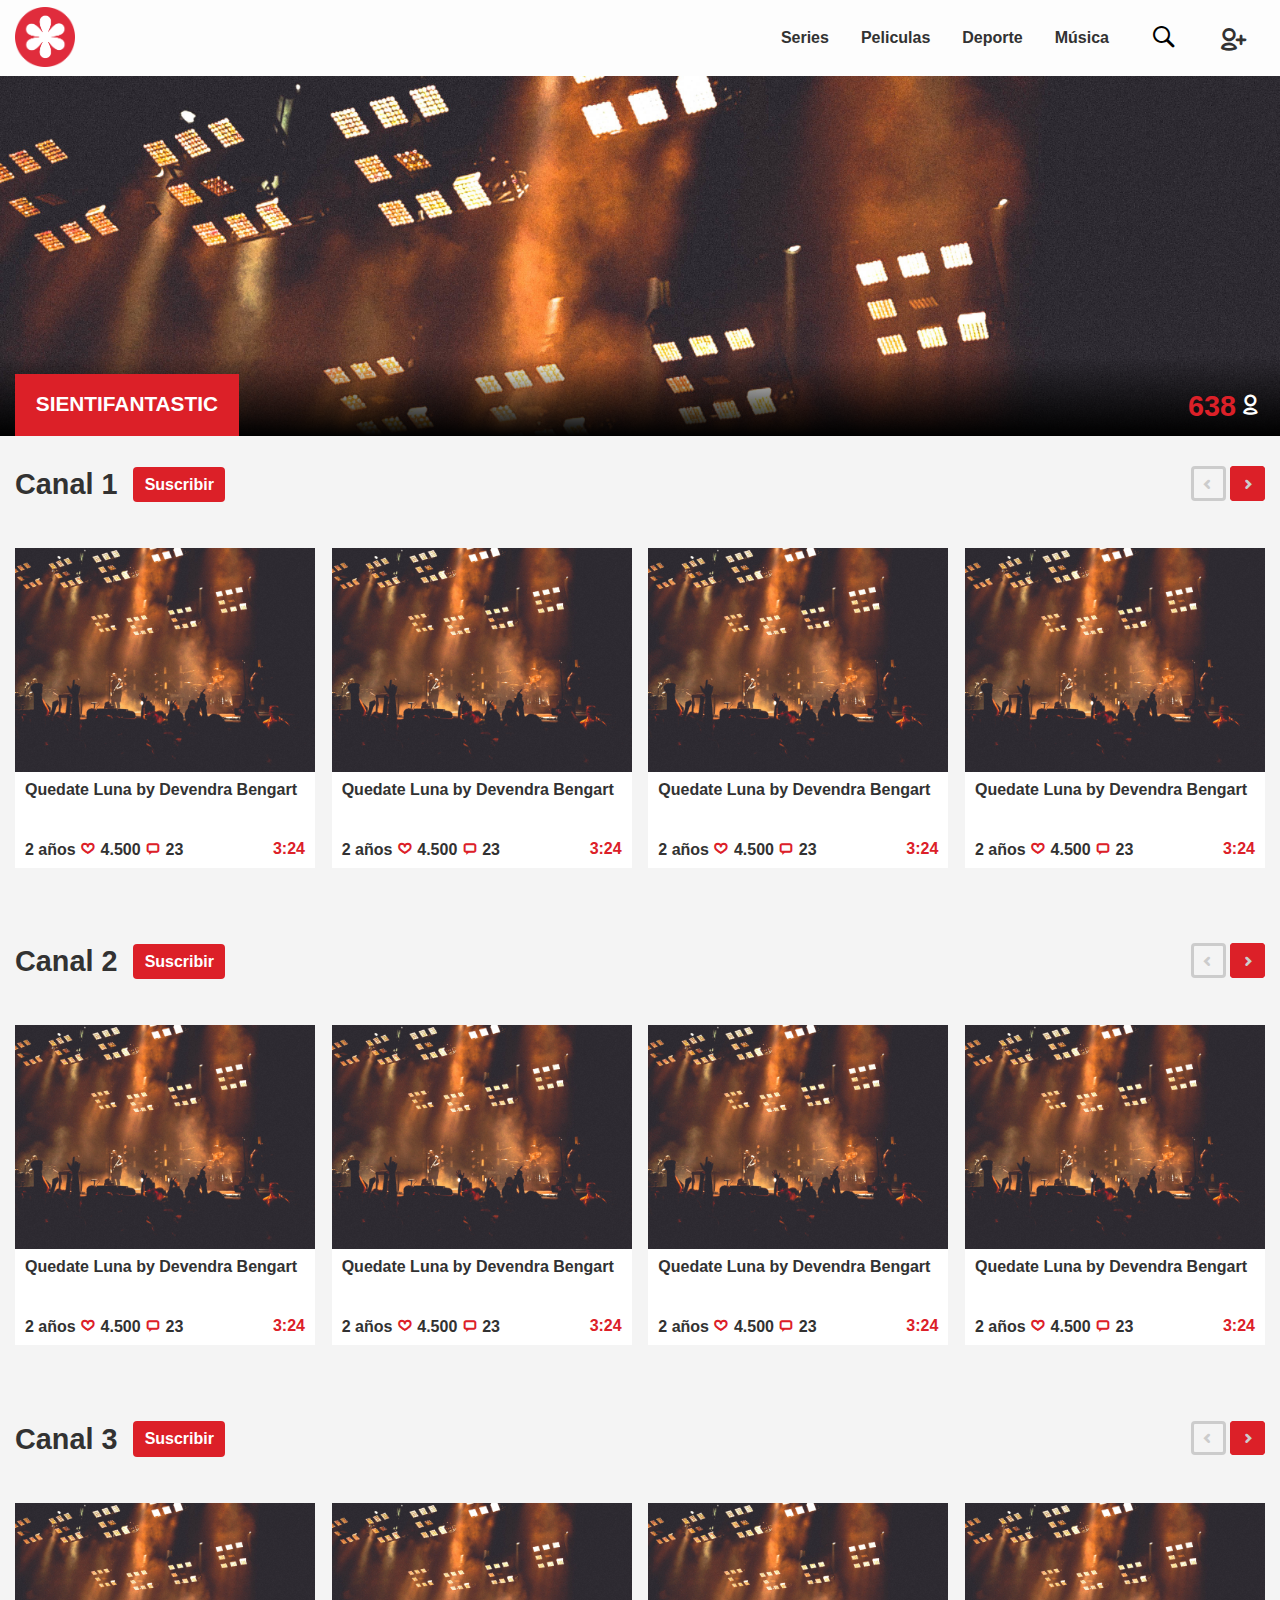
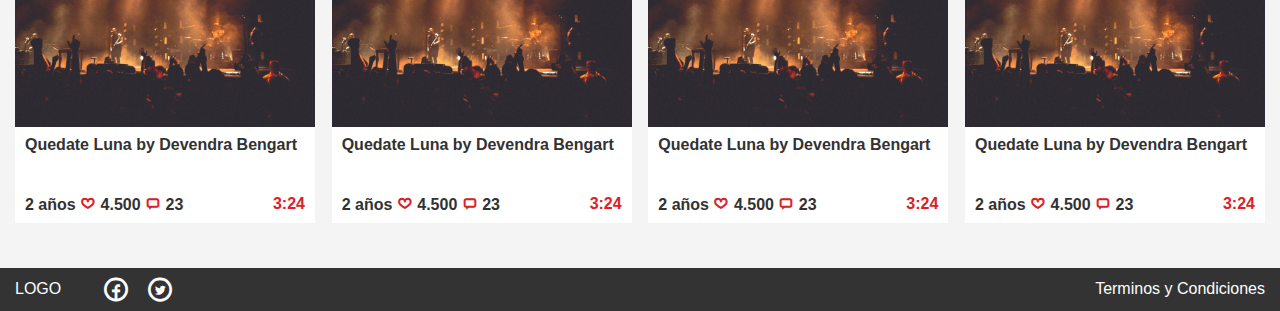
==== commit 22294d97: "fixed logo" ====
--- a/canal/index.html
+++ b/canal/index.html
@@ -45,7 +45,9 @@
 
     <header class="header-container">
 
-      <img class="header-logo" src="../images/logo-responsive.png" alt="">
+      <a href="/">
+        <img class="header-logo" src="../images/logo-responsive.png" alt="">
+      </a>
 
       <div class="header-menus">
         <i class="header-icon header-menu-responsive icon-menu" id="mobile-menu"></i>
@@ -474,7 +476,7 @@
             </div>
           </div>
 
-          
+
 
 
         </div>
--- a/styles/style.css
+++ b/styles/style.css
@@ -173,8 +173,8 @@
   display: flex;
 }
 .header-logo {
-  width: auto;
-  height: 100%;
+  width: 60px;
+  height: auto;
 }
 .header-icon {
   padding: 0.5em;
@@ -190,15 +190,26 @@
   -webkit-align-items: center;
       -ms-flex-align: center;
           align-items: center;
+  -webkit-box-pack: end;
+  -webkit-justify-content: flex-end;
+      -ms-flex-pack: end;
+          justify-content: flex-end;
 }
 .header-input {
-  line-height: 1.5em;
+  width: 50%;
+  border-radius: 5px;
+  line-height: 3em;
   border: none;
   display: none;
   background: #fff;
 }
 .header-input:focus {
   outline-style: none;
+}
+@media screen and (min-width: 769px) {
+  .header-input {
+    width: 100%;
+  }
 }
 .header-button {
   background: transparent;
@@ -442,6 +453,7 @@
   color: #dc2028;
   font-size: 2em;
   margin: 0 0.5em;
+  padding: 0.5em 0;
 }
 .video-points {
   margin: 0.5em;
@@ -506,21 +518,6 @@
 .video-icon {
   font-size: 1.8em;
   color: #fff;
-}
-.player-container {
-  width: 80%;
-  height: 100%;
-  position: relative;
-  top: 50%;
-  left: 50%;
-  -webkit-transform: translate(-50%, -50%);
-      -ms-transform: translate(-50%, -50%);
-          transform: translate(-50%, -50%);
-  background: #ddd;
-}
-.player-container video {
-  width: 100%;
-  height: 100%;
 }
 .hiden {
   display: none;
@@ -1057,3 +1054,337 @@
     margin-bottom: 50px;
   }
 }
+.single-player {
+  width: 100%;
+  min-height: 50vh;
+  background: #1a1a1a;
+  position: relative;
+  display: -webkit-box;
+  display: -webkit-flex;
+  display: -ms-flexbox;
+  display: flex;
+  -webkit-box-pack: center;
+  -webkit-justify-content: center;
+      -ms-flex-pack: center;
+          justify-content: center;
+  -webkit-box-align: center;
+  -webkit-align-items: center;
+      -ms-flex-align: center;
+          align-items: center;
+}
+.single-options {
+  display: none;
+}
+@media screen and (min-width: 1025px) {
+  .single-options {
+    display: -webkit-box;
+    display: -webkit-flex;
+    display: -ms-flexbox;
+    display: flex;
+    -webkit-box-pack: center;
+    -webkit-justify-content: center;
+        -ms-flex-pack: center;
+            justify-content: center;
+    -webkit-box-align: center;
+    -webkit-align-items: center;
+        -ms-flex-align: center;
+            align-items: center;
+    position: absolute;
+    bottom: 0;
+    right: 0;
+    padding: 0 15px 15px 0;
+  }
+}
+.single-sections {
+  display: -webkit-box;
+  display: -webkit-flex;
+  display: -ms-flexbox;
+  display: flex;
+  margin-top: 15px;
+  -webkit-box-orient: vertical;
+  -webkit-box-direction: normal;
+  -webkit-flex-direction: column;
+      -ms-flex-direction: column;
+          flex-direction: column;
+  -webkit-box-align: center;
+  -webkit-align-items: center;
+      -ms-flex-align: center;
+          align-items: center;
+}
+@media screen and (min-width: 769px) {
+  .single-sections {
+    -webkit-box-orient: horizontal;
+    -webkit-box-direction: normal;
+    -webkit-flex-direction: row;
+        -ms-flex-direction: row;
+            flex-direction: row;
+    -webkit-box-align: stretch;
+    -webkit-align-items: stretch;
+        -ms-flex-align: stretch;
+            align-items: stretch;
+  }
+}
+.single-social {
+  -webkit-box-flex: 1;
+  -webkit-flex: 1 1 60%;
+      -ms-flex: 1 1 60%;
+          flex: 1 1 60%;
+  margin: 0 15px;
+  padding: 10px;
+  background: #fff;
+}
+.single-icon {
+  color: #dc2028;
+}
+.single-icon-social {
+  color: #fff;
+  background: #f00;
+  border-radius: 50%;
+  padding: 0.5em;
+  margin-right: 0.5em;
+  cursor: pointer;
+}
+.single-info {
+  margin-bottom: 30px;
+}
+.single-info-artist {
+  font-size: 1.3em;
+  color: #dc2028;
+  font-weight: bold;
+}
+.single-info-name {
+  font-size: 1.8em;
+  font-weight: bold;
+  margin: 5px 0;
+}
+.single-info-inf {
+  margin-bottom: 15px;
+}
+.single-info-views {
+  font-weight: bold;
+  font-size: 0.8em;
+  margin-right: 2em;
+}
+.single-info-time,
+.single-info-likes,
+.single-info-comments {
+  font-size: 0.8em;
+  color: #aaa;
+  font-weight: bold;
+}
+.single-info-share {
+  margin: 30px 0;
+}
+.single-info-description {
+  color: #aaa;
+  line-height: 1.3em;
+}
+.single-comments-order {
+  display: -webkit-box;
+  display: -webkit-flex;
+  display: -ms-flexbox;
+  display: flex;
+  -webkit-box-pack: justify;
+  -webkit-justify-content: space-between;
+      -ms-flex-pack: justify;
+          justify-content: space-between;
+  margin-bottom: 15px;
+}
+.single-comments-title {
+  font-weight: bold;
+  font-size: 1.2em;
+}
+.single-comments-ultimos,
+.single-comments-populares {
+  font-size: 0.9em;
+  font-weight: bold;
+  margin-left: 0.5em;
+  cursor: pointer;
+  padding: 0.5em;
+  border-radius: 5px;
+}
+.single-comments-ultimos:active,
+.single-comments-populares:active {
+  background: #dc2028;
+  color: #fff;
+}
+.single-comments-write {
+  display: -webkit-box;
+  display: -webkit-flex;
+  display: -ms-flexbox;
+  display: flex;
+  -webkit-box-pack: justify;
+  -webkit-justify-content: space-between;
+      -ms-flex-pack: justify;
+          justify-content: space-between;
+  -webkit-box-align: center;
+  -webkit-align-items: center;
+      -ms-flex-align: center;
+          align-items: center;
+  margin-bottom: 35px;
+}
+.single-comments-avatar {
+  width: 70px;
+  height: 70px;
+  border-radius: 50%;
+  -webkit-box-flex: 0;
+  -webkit-flex: none;
+      -ms-flex: none;
+          flex: none;
+}
+.single-comments-avatar-small {
+  -webkit-box-flex: 0;
+  -webkit-flex: none;
+      -ms-flex: none;
+          flex: none;
+  width: 40px;
+  height: 40px;
+  border-radius: 50%;
+}
+.single-comments-form {
+  margin-left: 10px;
+  height: 100%;
+  -webkit-box-flex: 1;
+  -webkit-flex: auto;
+      -ms-flex: auto;
+          flex: auto;
+}
+.single-comments-input {
+  width: 100%;
+  border: 1px solid #aaa;
+  border-radius: 4px;
+  padding: 10px;
+  height: 70px;
+  font-family: sans-serif;
+}
+.single-comments-comment {
+  padding-left: 25px;
+  margin-top: 15px;
+}
+.single-comments-top {
+  display: -webkit-box;
+  display: -webkit-flex;
+  display: -ms-flexbox;
+  display: flex;
+  -webkit-box-align: center;
+  -webkit-align-items: center;
+      -ms-flex-align: center;
+          align-items: center;
+  margin-bottom: 15px;
+}
+.single-comments-user {
+  text-transform: uppercase;
+  color: #dc2028;
+  padding: 0 1em;
+  font-weight: bold;
+}
+.single-comments-text {
+  padding-left: 50px;
+}
+.single-videos {
+  -webkit-box-flex: 1;
+  -webkit-flex: 1 1 30%;
+      -ms-flex: 1 1 30%;
+          flex: 1 1 30%;
+  margin: 0 15px;
+  display: -webkit-box;
+  display: -webkit-flex;
+  display: -ms-flexbox;
+  display: flex;
+  -webkit-box-orient: vertical;
+  -webkit-box-direction: normal;
+  -webkit-flex-direction: column;
+      -ms-flex-direction: column;
+          flex-direction: column;
+}
+.single-videos-section {
+  font-size: 1.5em;
+  font-weight: bold;
+  margin: 15px 0;
+}
+@media screen and (min-width: 769px) {
+  .single-videos-section {
+    margin-bottom: 15px;
+    margin-top: 0;
+  }
+}
+.single-videos-video {
+  width: 100%;
+  height: 130px;
+  display: -webkit-box;
+  display: -webkit-flex;
+  display: -ms-flexbox;
+  display: flex;
+  background: #fff;
+  margin: 10px 0;
+}
+.single-videos-img {
+  width: 40%;
+  height: 100%;
+}
+.single-videos-info {
+  display: -webkit-box;
+  display: -webkit-flex;
+  display: -ms-flexbox;
+  display: flex;
+  -webkit-box-orient: vertical;
+  -webkit-box-direction: normal;
+  -webkit-flex-direction: column;
+      -ms-flex-direction: column;
+          flex-direction: column;
+  -webkit-justify-content: space-around;
+      -ms-flex-pack: distribute;
+          justify-content: space-around;
+  padding: 10px;
+}
+.single-videos-title {
+  font-weight: bold;
+  font-size: 1em;
+  line-height: 1.2em;
+}
+.single-videos-artist,
+.single-videos-views {
+  text-transform: uppercase;
+  color: #aaa;
+  font-size: 0.7em;
+}
+.single-videos-time {
+  color: #dc2028;
+  font-weight: bold;
+  font-size: 0.9em;
+}
+.player-container {
+  display: -webkit-box;
+  display: -webkit-flex;
+  display: -ms-flexbox;
+  display: flex;
+  -webkit-box-pack: center;
+  -webkit-justify-content: center;
+      -ms-flex-pack: center;
+          justify-content: center;
+  -webkit-box-align: center;
+  -webkit-align-items: center;
+      -ms-flex-align: center;
+          align-items: center;
+  width: 80%;
+  height: 100%;
+}
+.player-container video {
+  width: 100%;
+  height: 100%;
+}
+.icon-social-facebook {
+  background: #3b5998;
+}
+.icon-social-twitter {
+  background: #00aced;
+}
+.icon-social-plus {
+  background: #dd4b39;
+}
+.icon-social-mail {
+  background: #808080;
+}
+.icon-social-share {
+  background: #5cb85c;
+}
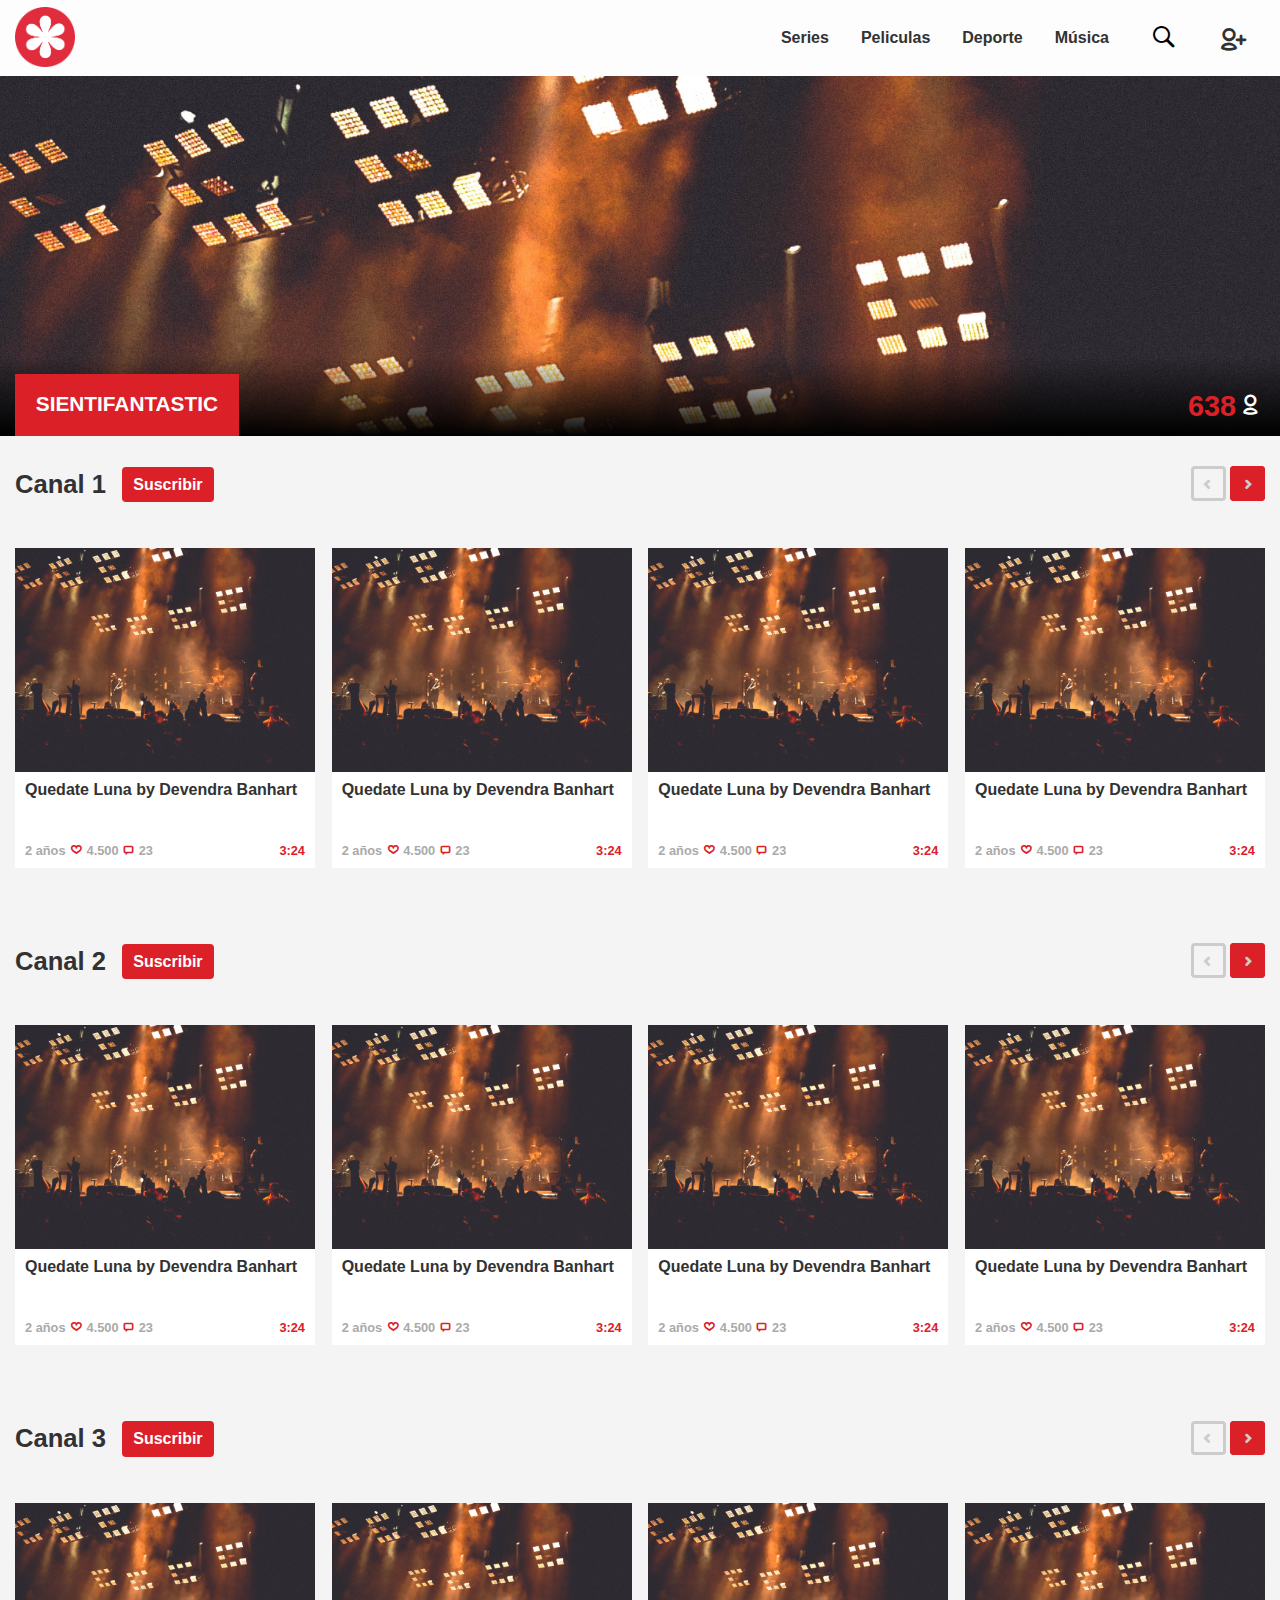
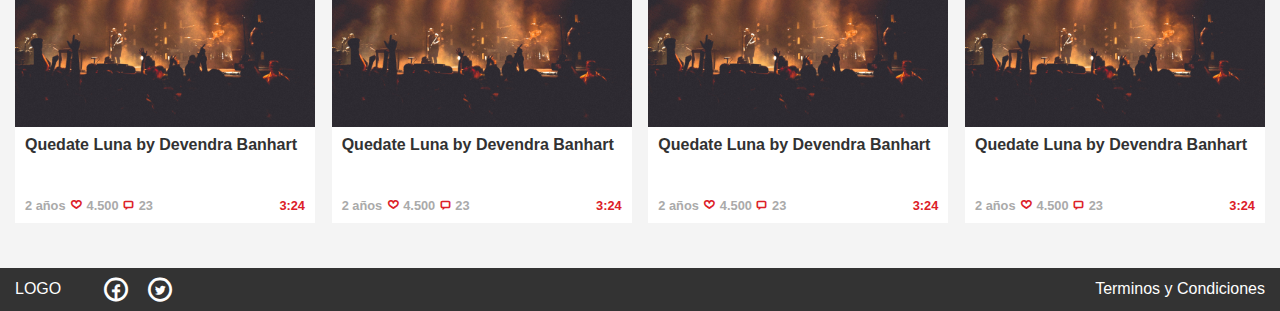
==== commit 53b7ba6c: "fixed dropdown" ====
--- a/canal/index.html
+++ b/canal/index.html
@@ -127,85 +127,85 @@
 
             </div>
             <div class="videos-item-name">
-              <h2 class="videos-item-title">Quedate Luna by Devendra Bengart</h2>
-              <div class="videos-item-info">
-                <div>
-                  <span class="videos-item-time">2 años</span>
-                  <span class="videos-item-likes">
-                    <i class="icon-like videos-item-icon"></i>
-                    4.500
-                  </span>
-                  <span class="videos-item-message">
-                    <i class="icon-message videos-item-icon"></i>
-                    23
-                  </span>
-                  </div>
-                <div>
-                  <span class="videos-item-duration">3:24</span>
-                </div>
-              </div>
-            </div>
-          </div>
-
-          <div class="videos-item">
-            <div class="videos-item-tape">
-              <img src="../images/cover.jpg" class="videos-item-cover" alt="">
-
-            </div>
-            <div class="videos-item-name">
-              <h2 class="videos-item-title">Quedate Luna by Devendra Bengart</h2>
-              <div class="videos-item-info">
-                <div>
-                  <span class="videos-item-time">2 años</span>
-                  <span class="videos-item-likes">
-                    <i class="icon-like videos-item-icon"></i>
-                    4.500
-                  </span>
-                  <span class="videos-item-message">
-                    <i class="icon-message videos-item-icon"></i>
-                    23
-                  </span>
-                  </div>
-                <div>
-                  <span class="videos-item-duration">3:24</span>
-                </div>
-              </div>
-            </div>
-          </div>
-
-          <div class="videos-item">
-            <div class="videos-item-tape">
-              <img src="../images/cover.jpg" class="videos-item-cover" alt="">
-
-            </div>
-            <div class="videos-item-name">
-              <h2 class="videos-item-title">Quedate Luna by Devendra Bengart</h2>
-              <div class="videos-item-info">
-                <div>
-                  <span class="videos-item-time">2 años</span>
-                  <span class="videos-item-likes">
-                    <i class="icon-like videos-item-icon"></i>
-                    4.500
-                  </span>
-                  <span class="videos-item-message">
-                    <i class="icon-message videos-item-icon"></i>
-                    23
-                  </span>
-                  </div>
-                <div>
-                  <span class="videos-item-duration">3:24</span>
-                </div>
-              </div>
-            </div>
-          </div>
-
-          <div class="videos-item">
-            <div class="videos-item-tape">
-              <img src="../images/cover.jpg" class="videos-item-cover" alt="">
-
-            </div>
-            <div class="videos-item-name">
-              <h2 class="videos-item-title">Quedate Luna by Devendra Bengart</h2>
+              <h2 class="videos-item-title">Quedate Luna by Devendra Banhart</h2>
+              <div class="videos-item-info">
+                <div>
+                  <span class="videos-item-time">2 años</span>
+                  <span class="videos-item-likes">
+                    <i class="icon-like videos-item-icon"></i>
+                    4.500
+                  </span>
+                  <span class="videos-item-message">
+                    <i class="icon-message videos-item-icon"></i>
+                    23
+                  </span>
+                  </div>
+                <div>
+                  <span class="videos-item-duration">3:24</span>
+                </div>
+              </div>
+            </div>
+          </div>
+
+          <div class="videos-item">
+            <div class="videos-item-tape">
+              <img src="../images/cover.jpg" class="videos-item-cover" alt="">
+
+            </div>
+            <div class="videos-item-name">
+              <h2 class="videos-item-title">Quedate Luna by Devendra Banhart</h2>
+              <div class="videos-item-info">
+                <div>
+                  <span class="videos-item-time">2 años</span>
+                  <span class="videos-item-likes">
+                    <i class="icon-like videos-item-icon"></i>
+                    4.500
+                  </span>
+                  <span class="videos-item-message">
+                    <i class="icon-message videos-item-icon"></i>
+                    23
+                  </span>
+                  </div>
+                <div>
+                  <span class="videos-item-duration">3:24</span>
+                </div>
+              </div>
+            </div>
+          </div>
+
+          <div class="videos-item">
+            <div class="videos-item-tape">
+              <img src="../images/cover.jpg" class="videos-item-cover" alt="">
+
+            </div>
+            <div class="videos-item-name">
+              <h2 class="videos-item-title">Quedate Luna by Devendra Banhart</h2>
+              <div class="videos-item-info">
+                <div>
+                  <span class="videos-item-time">2 años</span>
+                  <span class="videos-item-likes">
+                    <i class="icon-like videos-item-icon"></i>
+                    4.500
+                  </span>
+                  <span class="videos-item-message">
+                    <i class="icon-message videos-item-icon"></i>
+                    23
+                  </span>
+                  </div>
+                <div>
+                  <span class="videos-item-duration">3:24</span>
+                </div>
+              </div>
+            </div>
+          </div>
+
+          <div class="videos-item">
+            <div class="videos-item-tape">
+              <img src="../images/cover.jpg" class="videos-item-cover" alt="">
+
+            </div>
+            <div class="videos-item-name">
+              <h2 class="videos-item-title">Quedate Luna by Devendra Banhart</h2>
               <div class="videos-item-info">
                 <div>
                   <span class="videos-item-time">2 años</span>
@@ -252,85 +252,85 @@
 
             </div>
             <div class="videos-item-name">
-              <h2 class="videos-item-title">Quedate Luna by Devendra Bengart</h2>
-              <div class="videos-item-info">
-                <div>
-                  <span class="videos-item-time">2 años</span>
-                  <span class="videos-item-likes">
-                    <i class="icon-like videos-item-icon"></i>
-                    4.500
-                  </span>
-                  <span class="videos-item-message">
-                    <i class="icon-message videos-item-icon"></i>
-                    23
-                  </span>
-                  </div>
-                <div>
-                  <span class="videos-item-duration">3:24</span>
-                </div>
-              </div>
-            </div>
-          </div>
-
-          <div class="videos-item">
-            <div class="videos-item-tape">
-              <img src="../images/cover.jpg" class="videos-item-cover" alt="">
-
-            </div>
-            <div class="videos-item-name">
-              <h2 class="videos-item-title">Quedate Luna by Devendra Bengart</h2>
-              <div class="videos-item-info">
-                <div>
-                  <span class="videos-item-time">2 años</span>
-                  <span class="videos-item-likes">
-                    <i class="icon-like videos-item-icon"></i>
-                    4.500
-                  </span>
-                  <span class="videos-item-message">
-                    <i class="icon-message videos-item-icon"></i>
-                    23
-                  </span>
-                  </div>
-                <div>
-                  <span class="videos-item-duration">3:24</span>
-                </div>
-              </div>
-            </div>
-          </div>
-
-          <div class="videos-item">
-            <div class="videos-item-tape">
-              <img src="../images/cover.jpg" class="videos-item-cover" alt="">
-
-            </div>
-            <div class="videos-item-name">
-              <h2 class="videos-item-title">Quedate Luna by Devendra Bengart</h2>
-              <div class="videos-item-info">
-                <div>
-                  <span class="videos-item-time">2 años</span>
-                  <span class="videos-item-likes">
-                    <i class="icon-like videos-item-icon"></i>
-                    4.500
-                  </span>
-                  <span class="videos-item-message">
-                    <i class="icon-message videos-item-icon"></i>
-                    23
-                  </span>
-                  </div>
-                <div>
-                  <span class="videos-item-duration">3:24</span>
-                </div>
-              </div>
-            </div>
-          </div>
-
-          <div class="videos-item">
-            <div class="videos-item-tape">
-              <img src="../images/cover.jpg" class="videos-item-cover" alt="">
-
-            </div>
-            <div class="videos-item-name">
-              <h2 class="videos-item-title">Quedate Luna by Devendra Bengart</h2>
+              <h2 class="videos-item-title">Quedate Luna by Devendra Banhart</h2>
+              <div class="videos-item-info">
+                <div>
+                  <span class="videos-item-time">2 años</span>
+                  <span class="videos-item-likes">
+                    <i class="icon-like videos-item-icon"></i>
+                    4.500
+                  </span>
+                  <span class="videos-item-message">
+                    <i class="icon-message videos-item-icon"></i>
+                    23
+                  </span>
+                  </div>
+                <div>
+                  <span class="videos-item-duration">3:24</span>
+                </div>
+              </div>
+            </div>
+          </div>
+
+          <div class="videos-item">
+            <div class="videos-item-tape">
+              <img src="../images/cover.jpg" class="videos-item-cover" alt="">
+
+            </div>
+            <div class="videos-item-name">
+              <h2 class="videos-item-title">Quedate Luna by Devendra Banhart</h2>
+              <div class="videos-item-info">
+                <div>
+                  <span class="videos-item-time">2 años</span>
+                  <span class="videos-item-likes">
+                    <i class="icon-like videos-item-icon"></i>
+                    4.500
+                  </span>
+                  <span class="videos-item-message">
+                    <i class="icon-message videos-item-icon"></i>
+                    23
+                  </span>
+                  </div>
+                <div>
+                  <span class="videos-item-duration">3:24</span>
+                </div>
+              </div>
+            </div>
+          </div>
+
+          <div class="videos-item">
+            <div class="videos-item-tape">
+              <img src="../images/cover.jpg" class="videos-item-cover" alt="">
+
+            </div>
+            <div class="videos-item-name">
+              <h2 class="videos-item-title">Quedate Luna by Devendra Banhart</h2>
+              <div class="videos-item-info">
+                <div>
+                  <span class="videos-item-time">2 años</span>
+                  <span class="videos-item-likes">
+                    <i class="icon-like videos-item-icon"></i>
+                    4.500
+                  </span>
+                  <span class="videos-item-message">
+                    <i class="icon-message videos-item-icon"></i>
+                    23
+                  </span>
+                  </div>
+                <div>
+                  <span class="videos-item-duration">3:24</span>
+                </div>
+              </div>
+            </div>
+          </div>
+
+          <div class="videos-item">
+            <div class="videos-item-tape">
+              <img src="../images/cover.jpg" class="videos-item-cover" alt="">
+
+            </div>
+            <div class="videos-item-name">
+              <h2 class="videos-item-title">Quedate Luna by Devendra Banhart</h2>
               <div class="videos-item-info">
                 <div>
                   <span class="videos-item-time">2 años</span>
@@ -378,85 +378,85 @@
 
             </div>
             <div class="videos-item-name">
-              <h2 class="videos-item-title">Quedate Luna by Devendra Bengart</h2>
-              <div class="videos-item-info">
-                <div>
-                  <span class="videos-item-time">2 años</span>
-                  <span class="videos-item-likes">
-                    <i class="icon-like videos-item-icon"></i>
-                    4.500
-                  </span>
-                  <span class="videos-item-message">
-                    <i class="icon-message videos-item-icon"></i>
-                    23
-                  </span>
-                  </div>
-                <div>
-                  <span class="videos-item-duration">3:24</span>
-                </div>
-              </div>
-            </div>
-          </div>
-
-          <div class="videos-item">
-            <div class="videos-item-tape">
-              <img src="../images/cover.jpg" class="videos-item-cover" alt="">
-
-            </div>
-            <div class="videos-item-name">
-              <h2 class="videos-item-title">Quedate Luna by Devendra Bengart</h2>
-              <div class="videos-item-info">
-                <div>
-                  <span class="videos-item-time">2 años</span>
-                  <span class="videos-item-likes">
-                    <i class="icon-like videos-item-icon"></i>
-                    4.500
-                  </span>
-                  <span class="videos-item-message">
-                    <i class="icon-message videos-item-icon"></i>
-                    23
-                  </span>
-                  </div>
-                <div>
-                  <span class="videos-item-duration">3:24</span>
-                </div>
-              </div>
-            </div>
-          </div>
-
-          <div class="videos-item">
-            <div class="videos-item-tape">
-              <img src="../images/cover.jpg" class="videos-item-cover" alt="">
-
-            </div>
-            <div class="videos-item-name">
-              <h2 class="videos-item-title">Quedate Luna by Devendra Bengart</h2>
-              <div class="videos-item-info">
-                <div>
-                  <span class="videos-item-time">2 años</span>
-                  <span class="videos-item-likes">
-                    <i class="icon-like videos-item-icon"></i>
-                    4.500
-                  </span>
-                  <span class="videos-item-message">
-                    <i class="icon-message videos-item-icon"></i>
-                    23
-                  </span>
-                  </div>
-                <div>
-                  <span class="videos-item-duration">3:24</span>
-                </div>
-              </div>
-            </div>
-          </div>
-
-          <div class="videos-item">
-            <div class="videos-item-tape">
-              <img src="../images/cover.jpg" class="videos-item-cover" alt="">
-
-            </div>
-            <div class="videos-item-name">
-              <h2 class="videos-item-title">Quedate Luna by Devendra Bengart</h2>
+              <h2 class="videos-item-title">Quedate Luna by Devendra Banhart</h2>
+              <div class="videos-item-info">
+                <div>
+                  <span class="videos-item-time">2 años</span>
+                  <span class="videos-item-likes">
+                    <i class="icon-like videos-item-icon"></i>
+                    4.500
+                  </span>
+                  <span class="videos-item-message">
+                    <i class="icon-message videos-item-icon"></i>
+                    23
+                  </span>
+                  </div>
+                <div>
+                  <span class="videos-item-duration">3:24</span>
+                </div>
+              </div>
+            </div>
+          </div>
+
+          <div class="videos-item">
+            <div class="videos-item-tape">
+              <img src="../images/cover.jpg" class="videos-item-cover" alt="">
+
+            </div>
+            <div class="videos-item-name">
+              <h2 class="videos-item-title">Quedate Luna by Devendra Banhart</h2>
+              <div class="videos-item-info">
+                <div>
+                  <span class="videos-item-time">2 años</span>
+                  <span class="videos-item-likes">
+                    <i class="icon-like videos-item-icon"></i>
+                    4.500
+                  </span>
+                  <span class="videos-item-message">
+                    <i class="icon-message videos-item-icon"></i>
+                    23
+                  </span>
+                  </div>
+                <div>
+                  <span class="videos-item-duration">3:24</span>
+                </div>
+              </div>
+            </div>
+          </div>
+
+          <div class="videos-item">
+            <div class="videos-item-tape">
+              <img src="../images/cover.jpg" class="videos-item-cover" alt="">
+
+            </div>
+            <div class="videos-item-name">
+              <h2 class="videos-item-title">Quedate Luna by Devendra Banhart</h2>
+              <div class="videos-item-info">
+                <div>
+                  <span class="videos-item-time">2 años</span>
+                  <span class="videos-item-likes">
+                    <i class="icon-like videos-item-icon"></i>
+                    4.500
+                  </span>
+                  <span class="videos-item-message">
+                    <i class="icon-message videos-item-icon"></i>
+                    23
+                  </span>
+                  </div>
+                <div>
+                  <span class="videos-item-duration">3:24</span>
+                </div>
+              </div>
+            </div>
+          </div>
+
+          <div class="videos-item">
+            <div class="videos-item-tape">
+              <img src="../images/cover.jpg" class="videos-item-cover" alt="">
+
+            </div>
+            <div class="videos-item-name">
+              <h2 class="videos-item-title">Quedate Luna by Devendra Banhart</h2>
               <div class="videos-item-info">
                 <div>
                   <span class="videos-item-time">2 años</span>
--- a/styles/style.css
+++ b/styles/style.css
@@ -147,6 +147,9 @@
   border: none;
   margin: 0 1em;
 }
+.skin-red {
+  color: #dc2028;
+}
 .header-container {
   height: 76px;
   background: #fdfdfd;
@@ -197,6 +200,8 @@
 }
 .header-input {
   width: 50%;
+  font-size: 1em;
+  font-weight: bold;
   border-radius: 5px;
   line-height: 3em;
   border: none;
@@ -292,7 +297,8 @@
   font-weight: 600;
 }
 .nav-item a:hover {
-  background: #cacaca;
+  background: #dc2028;
+  color: #fff;
 }
 .nav-item a:active {
   color: #dc2028;
@@ -405,6 +411,9 @@
           align-items: flex-end;
   padding: 15px;
 }
+.video-info {
+  width: 100%;
+}
 .video-artist {
   color: #dc2028;
   font-weight: bold;
@@ -435,10 +444,10 @@
   -webkit-align-items: center;
       -ms-flex-align: center;
           align-items: center;
-  -webkit-box-pack: end;
-  -webkit-justify-content: flex-end;
-      -ms-flex-pack: end;
-          justify-content: flex-end;
+  -webkit-box-pack: justify;
+  -webkit-justify-content: space-between;
+      -ms-flex-pack: justify;
+          justify-content: space-between;
 }
 .video-genere {
   color: #dc2028;
@@ -446,6 +455,11 @@
   padding: 0.4em 0.8em;
   border-radius: 8px;
   margin: 0px 0.5em;
+}
+.video-genere:hover {
+  background: #dc2028;
+  border: 2px solid #dc2028;
+  color: #fff;
 }
 .video-views,
 .video-likes {
@@ -524,6 +538,7 @@
 }
 .videos-container {
   padding: 15px;
+  position: relative;
 }
 .videos-seleccion {
   display: -webkit-box;
@@ -556,7 +571,7 @@
 .videos-select {
   background: none;
   border: 1px solid #aaa;
-  font-size: 1.2em;
+  font-size: 1em;
   color: #aaa;
   border-radius: 5px;
   padding: 0.2em;
@@ -566,6 +581,9 @@
   font-size: 1em;
   padding: 0.5em 1em;
   cursor: pointer;
+}
+.videos-order:hover {
+  color: #dc2028;
 }
 .videos-order:active {
   background: #dc2028;
@@ -589,7 +607,7 @@
   }
 }
 .videos-category {
-  font-size: 1.8em;
+  font-size: 1.6em;
   font-weight: bold;
   text-transform: capitalize;
 }
@@ -643,7 +661,6 @@
 .videos-item-tape {
   width: 100%;
   height: 70%;
-  position: relative;
 }
 .videos-item-cover {
   width: 100%;
@@ -667,12 +684,15 @@
 .videos-item-time,
 .videos-item-likes,
 .videos-item-message {
+  font-size: 0.8em;
+  color: #aaa;
   font-weight: bold;
 }
 .videos-item-icon {
   color: #dc2028;
 }
 .videos-item-duration {
+  font-size: 0.8em;
   color: #dc2028;
   font-weight: bold;
 }
@@ -695,6 +715,22 @@
 }
 .videos-item-title {
   font-weight: bold;
+}
+.videos-selected {
+  border: 5px solid #dc2028;
+  position: relative;
+}
+.videos-selected:after {
+  content: "";
+  z-index: 10000;
+  position: absolute;
+  bottom: -25px;
+  left: 45%;
+  width: 0;
+  height: 0;
+  border-style: solid;
+  border-width: 25px 15px 0 15px;
+  border-color: #dc2028 transparent transparent transparent;
 }
 .modal-container {
   position: fixed;
@@ -1342,12 +1378,6 @@
   font-size: 1em;
   line-height: 1.2em;
 }
-.single-videos-artist,
-.single-videos-views {
-  text-transform: uppercase;
-  color: #aaa;
-  font-size: 0.7em;
-}
 .single-videos-time {
   color: #dc2028;
   font-weight: bold;
@@ -1388,3 +1418,93 @@
 .icon-social-share {
   background: #5cb85c;
 }
+.dropdown-container {
+  width: 100%;
+  height: 300px;
+  background: url("../images/cover.jpg");
+  position: relative;
+  z-index: 1000;
+}
+.dropdown-close {
+  position: absolute;
+  right: 10px;
+  font-size: 1.5em;
+  font-weight: bold;
+  color: #fefefe;
+  padding: 1em;
+}
+.dropdown-gradient {
+  width: 100%;
+  height: 100%;
+  z-index: 100;
+  background: -webkit-linear-gradient(left, #000, rgba(0,0,0,0));
+  background: linear-gradient(to right, #000, rgba(0,0,0,0));
+  display: -webkit-box;
+  display: -webkit-flex;
+  display: -ms-flexbox;
+  display: flex;
+}
+.dropdown-content {
+  width: 60%;
+  height: 100%;
+  display: -webkit-box;
+  display: -webkit-flex;
+  display: -ms-flexbox;
+  display: flex;
+  -webkit-box-orient: vertical;
+  -webkit-box-direction: normal;
+  -webkit-flex-direction: column;
+      -ms-flex-direction: column;
+          flex-direction: column;
+  -webkit-justify-content: space-around;
+      -ms-flex-pack: distribute;
+          justify-content: space-around;
+  padding: 15px;
+}
+.dropdown-artist {
+  font-size: 1.3em;
+  font-weight: bold;
+  color: #dc2028;
+  margin-bottom: 5px;
+}
+.dropdown-name {
+  font-size: 3em;
+  font-weight: bold;
+  color: #fff;
+}
+.dropdown-time {
+  color: #dc2028;
+  font-weight: bold;
+}
+.dropdown-text {
+  color: #fff;
+  line-height: 1.2em;
+}
+.dropdown-user {
+  color: #fff;
+  font-weight: bold;
+  font-size: 1.2em;
+  margin-right: 15px;
+  text-transform: uppercase;
+}
+.dropdown-icons {
+  display: -webkit-box;
+  display: -webkit-flex;
+  display: -ms-flexbox;
+  display: flex;
+  -webkit-box-align: center;
+  -webkit-align-items: center;
+      -ms-flex-align: center;
+          align-items: center;
+}
+.dropdown-avatar {
+  width: 40px;
+  height: 40px;
+  border-radius: 50%;
+  margin-right: 5px;
+}
+.dropdown-player {
+  width: 35%;
+  height: 100%;
+  position: relative;
+}
